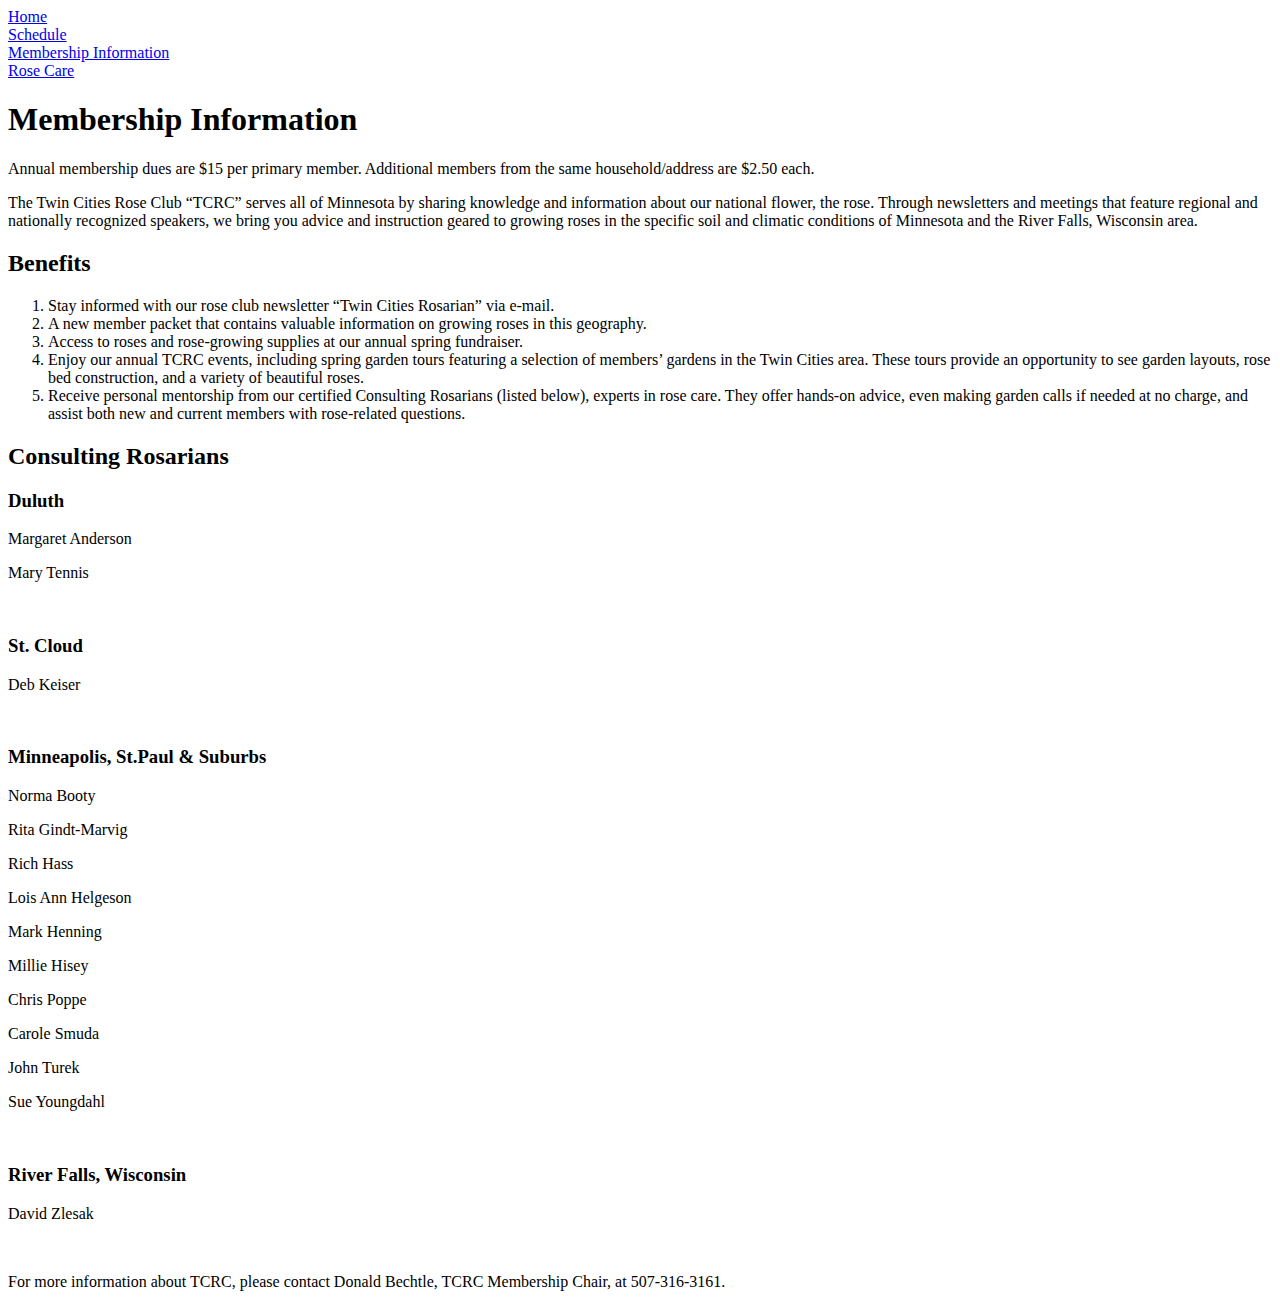
==== membership-page.html @ 1186d0f8 "Created Pages and inserted base texts and links" ====
<!DOCTYPE html>
<html>
    <head>
        <title>Membership Information</title>
        <a href= "homepage.html" > Home </a>
        <br>
        <a href= "schedule-page.html" > Schedule </a>
        <br>
        <a href= "membership-page.html" > Membership Information </a>
        <br>
        <a href= "rose-care-page.html" > Rose Care </a>
        <br>
    </head>
    <body>

<!-- top block section -->
        <h1>Membership Information</h1>
 <div>
        <p>Annual membership dues are $15 per primary member. Additional members from the same household/address are $2.50 each.
        </p>
 </div>


<!-- add how to apply -->
 <div>
        <p>The Twin Cities Rose Club “TCRC” serves all of Minnesota by sharing knowledge and information about our national flower, the rose. Through newsletters and meetings that feature regional and nationally recognized speakers, we bring you advice and instruction geared to growing roses in the specific soil and climatic conditions of Minnesota and the River Falls, Wisconsin area.
        </p> 
 </div>


<!-- benefits list -->
 <div>
        <h2>Benefits</h2>

        <ol>
            <li>Stay informed with our rose club newsletter “Twin Cities Rosarian” via e-mail.
            </li>

            <li>A new member packet that contains valuable information on growing roses in this geography.</li>

            <li>Access to roses and rose-growing supplies at our annual spring fundraiser.</li>

            <li>Enjoy our annual TCRC events, including spring garden tours featuring a selection of members’ gardens in the Twin Cities area. These tours provide an opportunity to see garden layouts, rose bed construction, and a variety of beautiful roses.</li>

            <li>Receive personal mentorship from our certified Consulting Rosarians (listed below), experts in rose care. They offer hands-on advice, even making garden calls if needed at no charge, and assist both new and current members with rose-related questions.</li>

        </ol>
 </div>

<!-- Consulting Rosarians -->
 <div>
        <h2>Consulting Rosarians</h2>

            <h3>Duluth</h3>
        <p>Margaret Anderson</p>
        <!-- insert photo -->
        <p>Mary Tennis</p>
        <!-- insert photo -->

<br>
        <h3>St. Cloud</h3>
        <p>Deb Keiser</p>
        <!-- insert photo -->

<br>
        <h3>Minneapolis, St.Paul & Suburbs</h3>
        <p>Norma Booty</p>
        <!-- insert photo -->
        <p>Rita Gindt-Marvig</p>
        <!-- insert photo -->
        <p>Rich Hass</p>
        <!-- insert photo -->
        <p>Lois Ann Helgeson</p>
        <!-- insert photo -->
        <p>Mark Henning</p>
        <!-- insert photo -->
        <p>Millie Hisey</p>
        <!-- insert photo -->
        <p>Chris Poppe</p>
        <!-- insert photo -->
        <p>Carole Smuda</p>
        <!-- insert photo -->
        <p>John Turek</p>
        <!-- insert photo -->
        <p>Sue Youngdahl</p>
        <!-- insert photo -->

<br>
        <h3>River Falls, Wisconsin</h3>
        <p>David Zlesak</p>
        <!-- insert photo -->
 </div>
<br>
<!-- Ending section -->
        <p>For more information about TCRC, please contact Donald Bechtle, TCRC Membership Chair, at 507-316-3161.</p>


    </body>
</html>
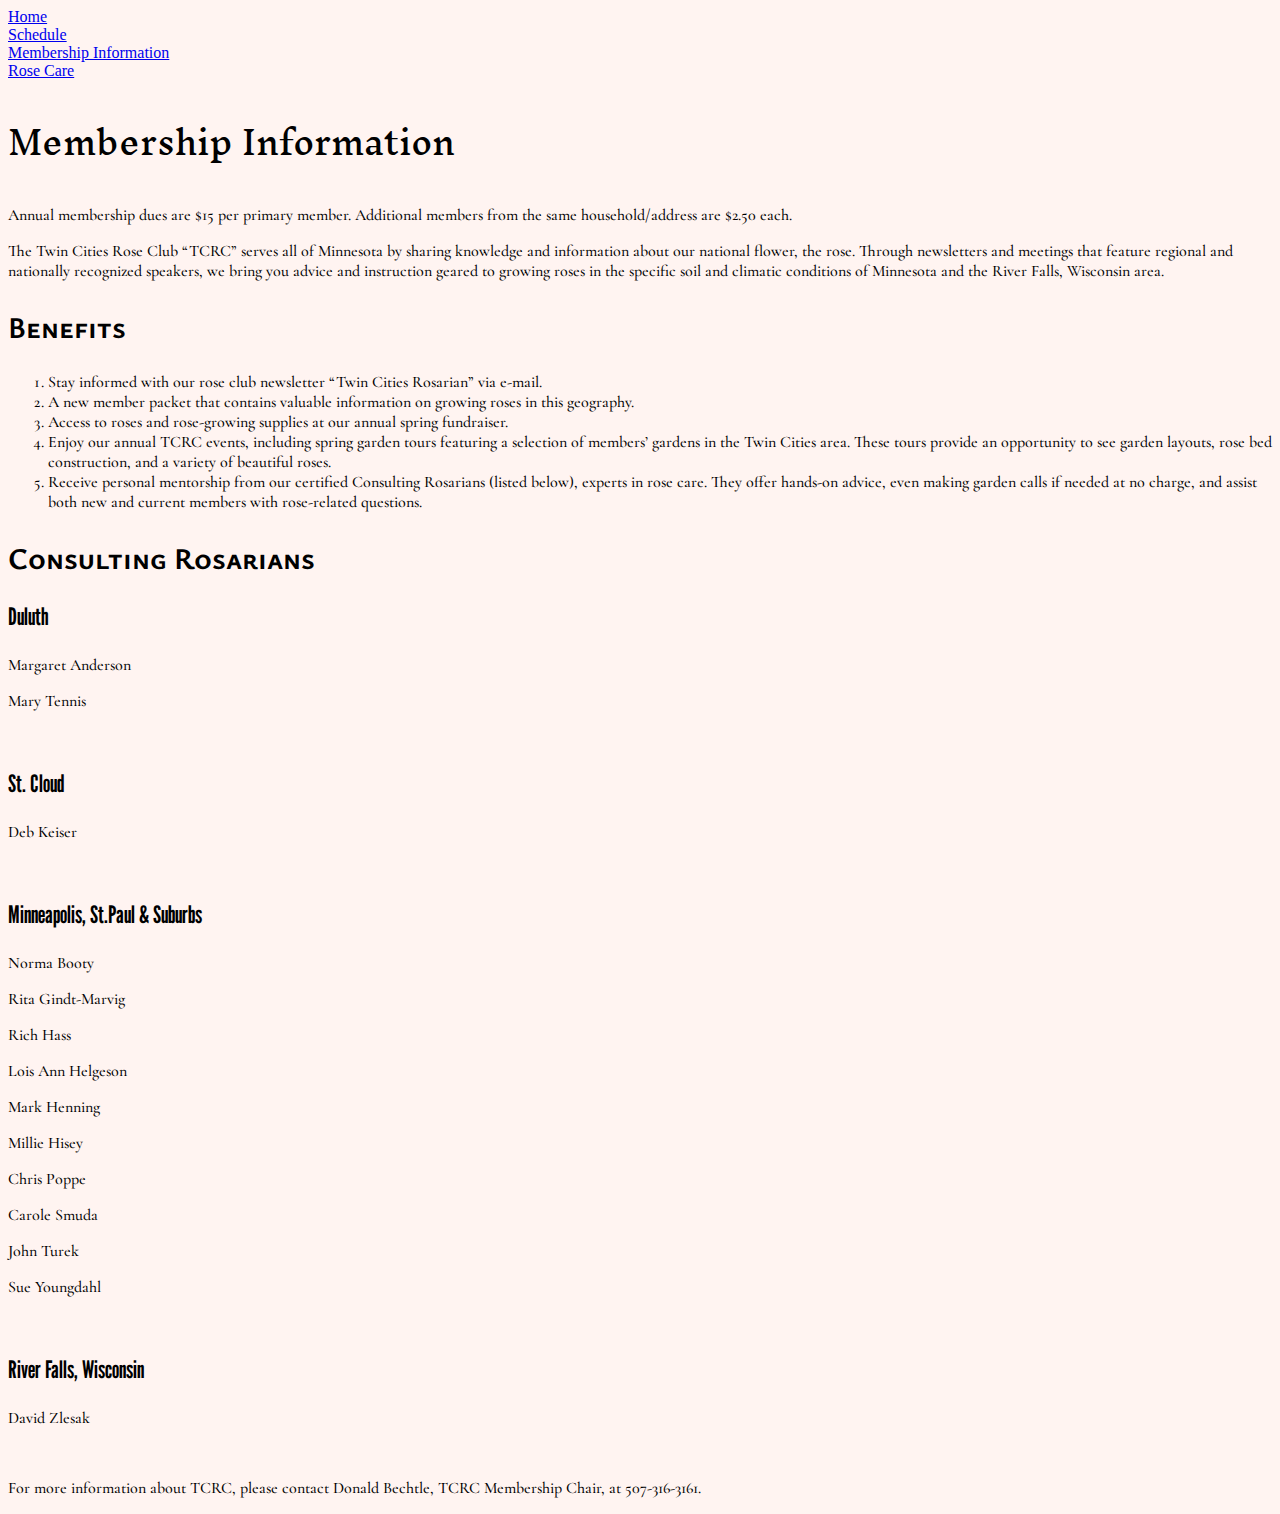
==== commit 77afb6e3: "added style and fonts" ====
--- a/membership-page.html
+++ b/membership-page.html
@@ -1,8 +1,17 @@
 <!DOCTYPE html>
 <html>
     <head>
+        <link rel="stylesheet" href="style.css">
+<!-- font links below -->
+        <link rel="preconnect" href="https://fonts.googleapis.com">
+        <link rel="preconnect" href="https://fonts.gstatic.com" crossorigin>
+        <link href="https://fonts.googleapis.com/css2?family=Cormorant+Garamond:ital,wght@0,300;0,400;0,500;0,600;0,700;1,300;1,400;1,500;1,600;1,700&family=Inknut+Antiqua:wght@300;400;500;600;700;800;900&family=League+Gothic&family=Waterfall&family=Ysabeau+SC:wght@1..1000&display=swap" rel="stylesheet">
+<!-- font links above -->
+
+
+
         <title>Membership Information</title>
-        <a href= "homepage.html" > Home </a>
+        <a href= "index.html" > Home </a>
         <br>
         <a href= "schedule-page.html" > Schedule </a>
         <br>
@@ -11,9 +20,12 @@
         <a href= "rose-care-page.html" > Rose Care </a>
         <br>
     </head>
+
+
     <body>
 
 <!-- top block section -->
+
         <h1>Membership Information</h1>
  <div>
         <p>Annual membership dues are $15 per primary member. Additional members from the same household/address are $2.50 each.
--- a/style.css
+++ b/style.css
@@ -0,0 +1,35 @@
+body {
+    background-color: rgba(255, 244, 241, 1);
+}
+
+h1 {
+    font-family: "Inknut Antiqua", serif;
+    font-weight: 400;
+    font-style: normal;
+}
+
+h2 {
+    font-family: "Ysabeau SC", serif;
+    font-optical-sizing: auto;
+    font-style: normal;
+    font-size: 30px;
+}
+
+h3 {
+    font-family: "League Gothic", serif;
+    font-optical-sizing: auto;
+    font-weight: 400;
+    font-style: normal;
+    font-variation-settings:
+    "wdth" 100;
+    font-size: 24px;
+}
+
+
+
+p, ol {
+    font-family: "Cormorant Garamond", serif;
+    font-weight: 500;
+    font-style: normal;
+}
+
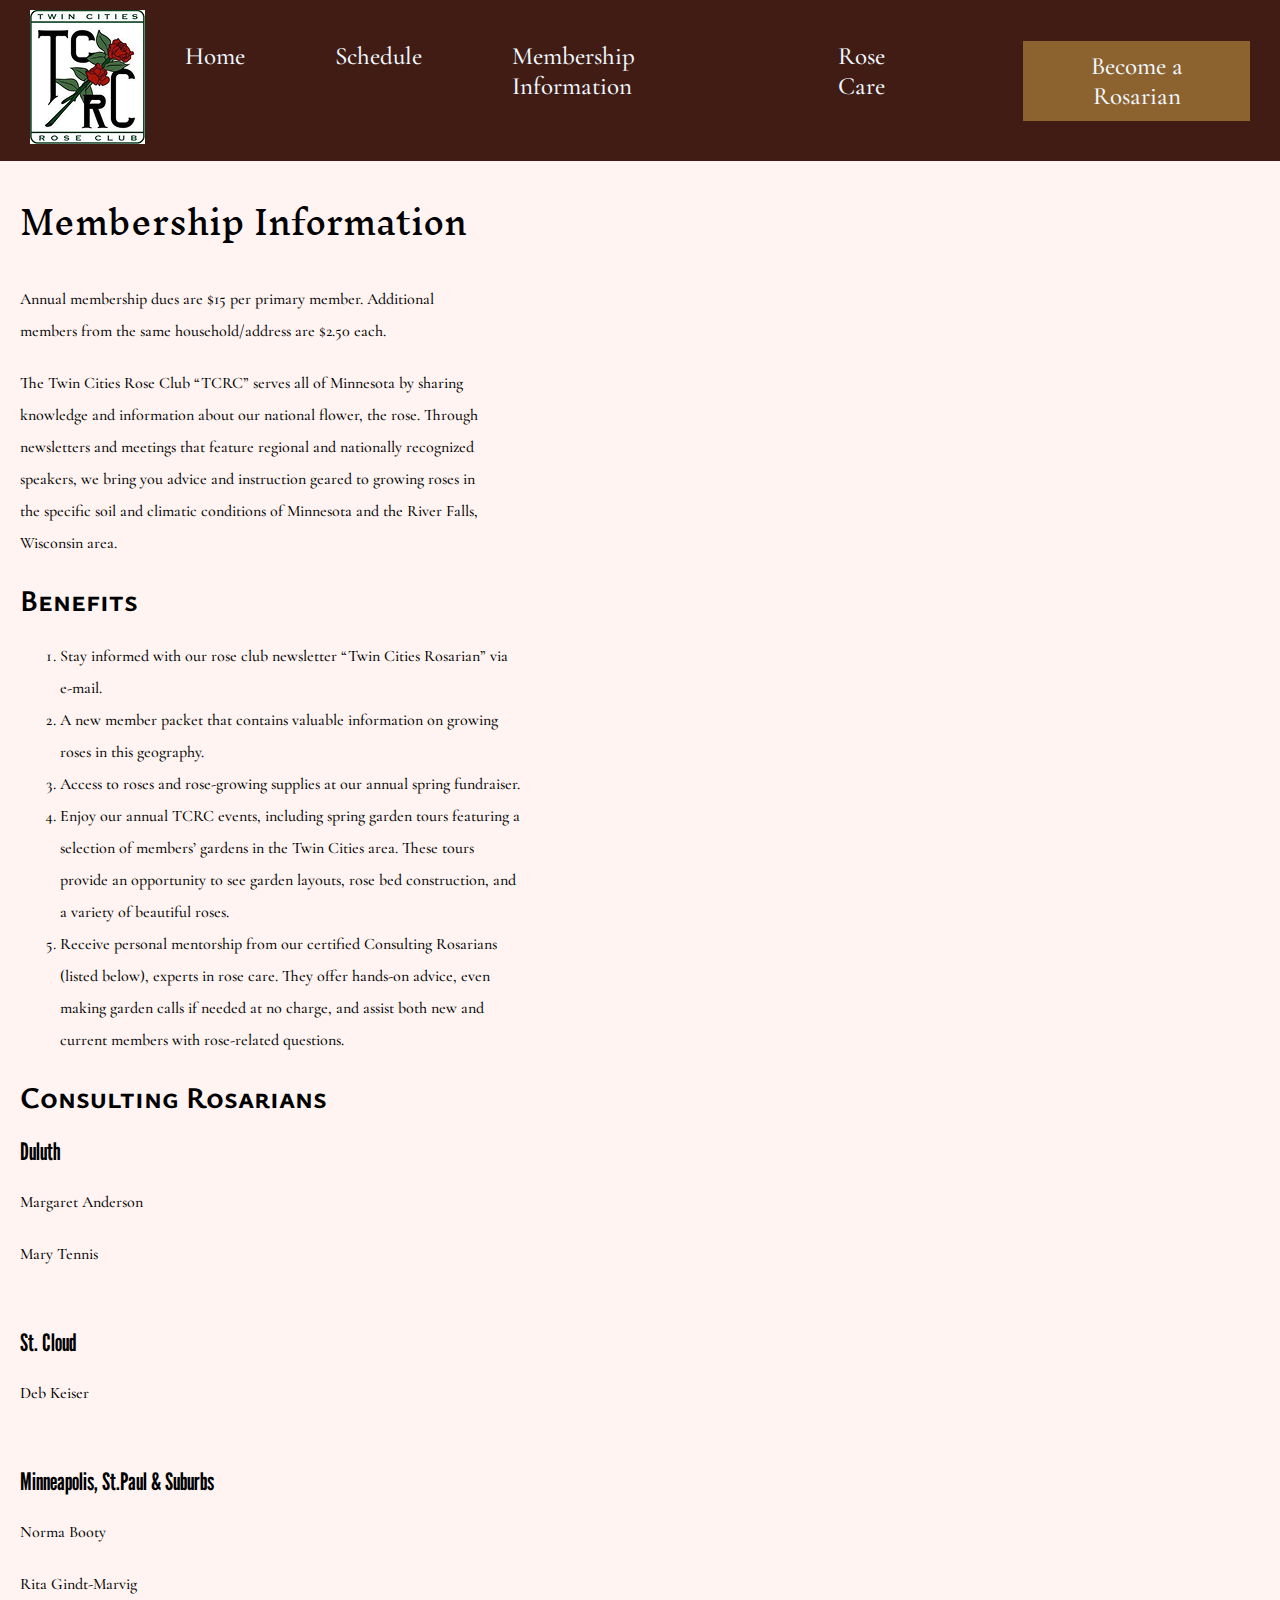
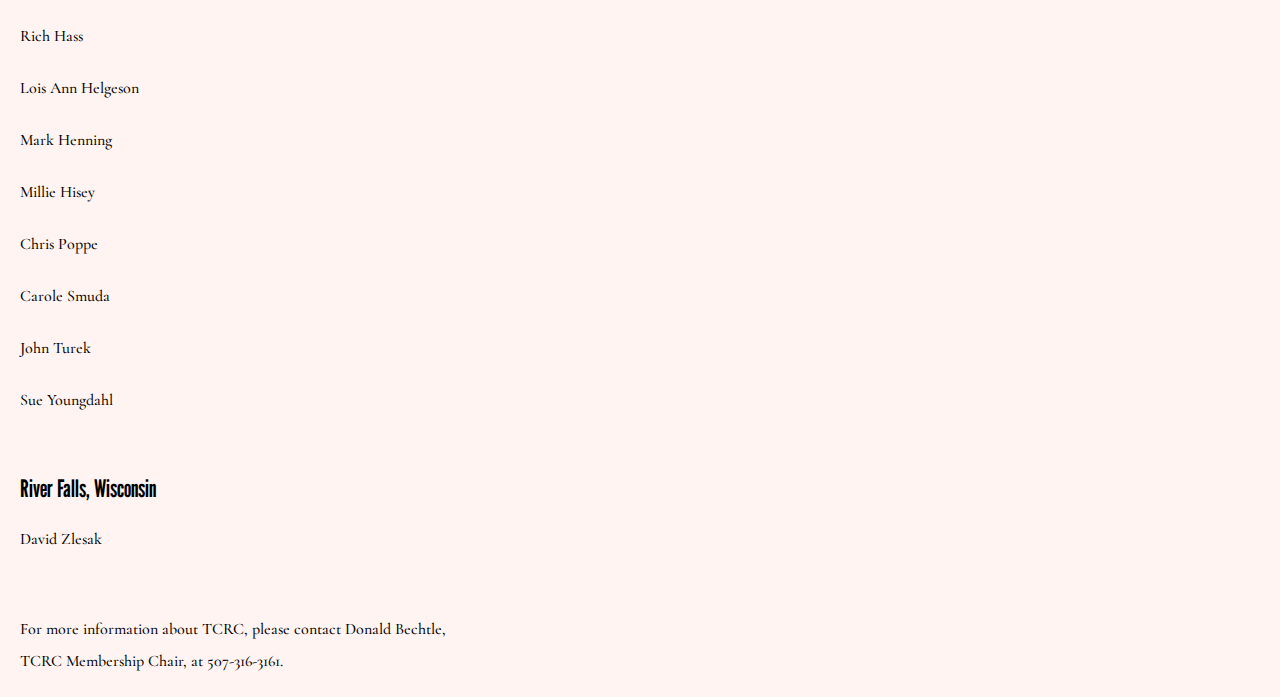
==== commit 1ade3cce: "Homepage, css, rose care" ====
--- a/membership-page.html
+++ b/membership-page.html
@@ -11,18 +11,29 @@
 
 
         <title>Membership Information</title>
-        <a href= "index.html" > Home </a>
-        <br>
-        <a href= "schedule-page.html" > Schedule </a>
-        <br>
-        <a href= "membership-page.html" > Membership Information </a>
-        <br>
-        <a href= "rose-care-page.html" > Rose Care </a>
-        <br>
     </head>
 
 
     <body>
+<!-- navigation -->
+        <div class="nav">
+                <div class="nav-logo">
+                        <img src="assests/tcrc-color-small-300dpi3 5.png" alt="Twin Cities Rose Club logo.">
+                </div>
+                
+                <div class="nav-text">
+                <a href= "index.html" > Home </a>
+                <a href= "schedule-page.html" > Schedule </a>
+                <a href= "membership-page.html" > Membership Information </a>
+                <a href= "rose-care-page.html" > Rose Care </a> 
+                <button> <a href="membership-page.html">Become a Rosarian</a> </button>
+                </div>
+        </div>
+<!-- (above) navigation -->
+
+
+
+
 
 <!-- top block section -->
 
--- a/style.css
+++ b/style.css
@@ -1,11 +1,13 @@
 body {
     background-color: rgba(255, 244, 241, 1);
+    margin: 0;
 }
 
 h1 {
     font-family: "Inknut Antiqua", serif;
     font-weight: 400;
     font-style: normal;
+    margin: 20px;
 }
 
 h2 {
@@ -13,6 +15,7 @@
     font-optical-sizing: auto;
     font-style: normal;
     font-size: 30px;
+    margin: 20px;
 }
 
 h3 {
@@ -23,6 +26,8 @@
     font-variation-settings:
     "wdth" 100;
     font-size: 24px;
+    margin: 20px 20px 0px 20px;
+
 }
 
 
@@ -31,5 +36,204 @@
     font-family: "Cormorant Garamond", serif;
     font-weight: 500;
     font-style: normal;
-}
-
+    max-width: 460px;
+    line-height: 200%;
+    margin: 20px;
+}
+a{color:rgba(191, 93, 57, 1)}
+
+
+
+.h1-header, .bottom-homepage, .center-toptext{
+    display: flex;
+    justify-content: center;
+    text-align: center;
+}
+
+.center-toptext {
+    padding: 40px;
+}
+
+
+
+.container {
+    display: flex;
+    align-items: flex-start;
+    justify-content: center;
+    padding: 20px;
+   }
+   
+.image {
+    max-width: 100%;
+    height: auto;
+     padding: 30px;
+   }
+   
+
+.bottom-homepage {
+    padding: 10px 20px 100px 20px;
+}
+
+
+
+
+
+   
+
+
+/* navagation */
+.nav {
+    font-family: "Cormorant Garamond", serif;
+    font-weight: 500;
+    font-style: normal;
+    display: flex;
+    flex-direction: row;
+    align-items: center;
+    background-color: rgba(64, 28, 20, 1);
+    justify-content: space-between;
+    padding: 10px 30px;
+    a {color: aliceblue;}
+    font-size: 25px;
+
+    
+}
+
+.nav-logo {
+    justify-content: flex-start;
+    padding-right: 40px;
+}
+
+.nav-text {
+    display:flex;
+    justify-content: flex-end;
+    gap: 90px;
+    a{text-decoration: none;}
+}
+/* (above) navagation */
+
+
+
+
+
+/* button on nav*/
+.nav-text button {
+    display: flex;
+    flex-direction: row;
+    align-items: center;
+    font-family: "Cormorant Garamond", serif;
+    font-weight: 500;
+    font-style: normal;
+    font-size: 25px;
+    border: none;
+    outline: 0;
+    display: inline-block;
+    padding: 10px 25px;
+    a {color: aliceblue; text-decoration: none;}
+    background-color: rgba(140, 98, 46, 1);
+    text-align: center;
+    cursor: pointer;
+  }
+
+  
+.nav-text button:hover {
+    display: flex;
+    flex-direction: row;
+    align-items: center;
+    font-family: "Cormorant Garamond", serif;
+    font-weight: 500;
+    font-style: normal;
+    font-size: 25px;
+    background-color: rgb(229, 196, 196);
+    a {color: black; text-decoration: none;}
+  }
+  /* (above) button on nav */
+
+
+
+
+
+
+
+
+
+/* home page hero image*/
+.hero-imagehome {
+    background-image: linear-gradient(to left, rgba(0, 0, 0, 0.5), rgba(0, 0, 0, 0)), url("assests/pinkredrose-onhome.png");
+    height: 100vh;
+    background-position: center;
+    background-repeat: no-repeat;
+    background-size: cover;
+    position: relative;
+  }
+  
+  .hero-texthome {
+    text-align: center;
+    position: absolute;
+    top: 50%;
+    left: 50%;
+    transform: translate(-50%, -50%);
+    color: white;
+  }
+  
+  .hero-texthome button {
+    font-family: "Cormorant Garamond", serif;
+    font-weight: 500;
+    font-style: normal;
+    font-size: 15px;
+    border: none;
+    outline: 0;
+    display: inline-block;
+    padding: 10px 25px;
+    a {color: aliceblue; text-decoration: none;}
+    background-color: rgba(140, 98, 46, 1);
+    
+    text-align: center;
+    cursor: pointer;
+  }
+
+  .hero-texthome button:hover {
+    font-family: "Cormorant Garamond", serif;
+    font-weight: 500;
+    font-style: normal;
+    font-size: 15px;
+    background-color: rgb(229, 196, 196);
+    a {color: black; text-decoration: none;}
+  }
+  /* (above) home page hero image */
+
+
+
+
+  /* rose care hero image */
+.hero-image-rosecare {
+    background-image: linear-gradient(rgba(255, 244, 241, 0),rgba(255, 244, 241, 0.674), rgba(255, 244, 241, 1)), url("assests/rose-care-hero.png");
+    height: 100vh;
+    background-position: center;
+    background-repeat: no-repeat;
+    background-size: cover;
+    position: relative;
+  }
+  
+  .hero-text-rosecare {
+    text-align: center;
+    position: absolute;
+    top: 50%;
+    left: 50%;
+    transform: translate(-50%, -50%);
+    color: black;
+  }
+
+  /* (above) rose care hero image */
+
+
+.care-container {
+    display: flex;
+    flex-direction: row;
+    padding: 0px 20px 90px 20px;
+    gap: 20px;
+}
+
+
+
+
+
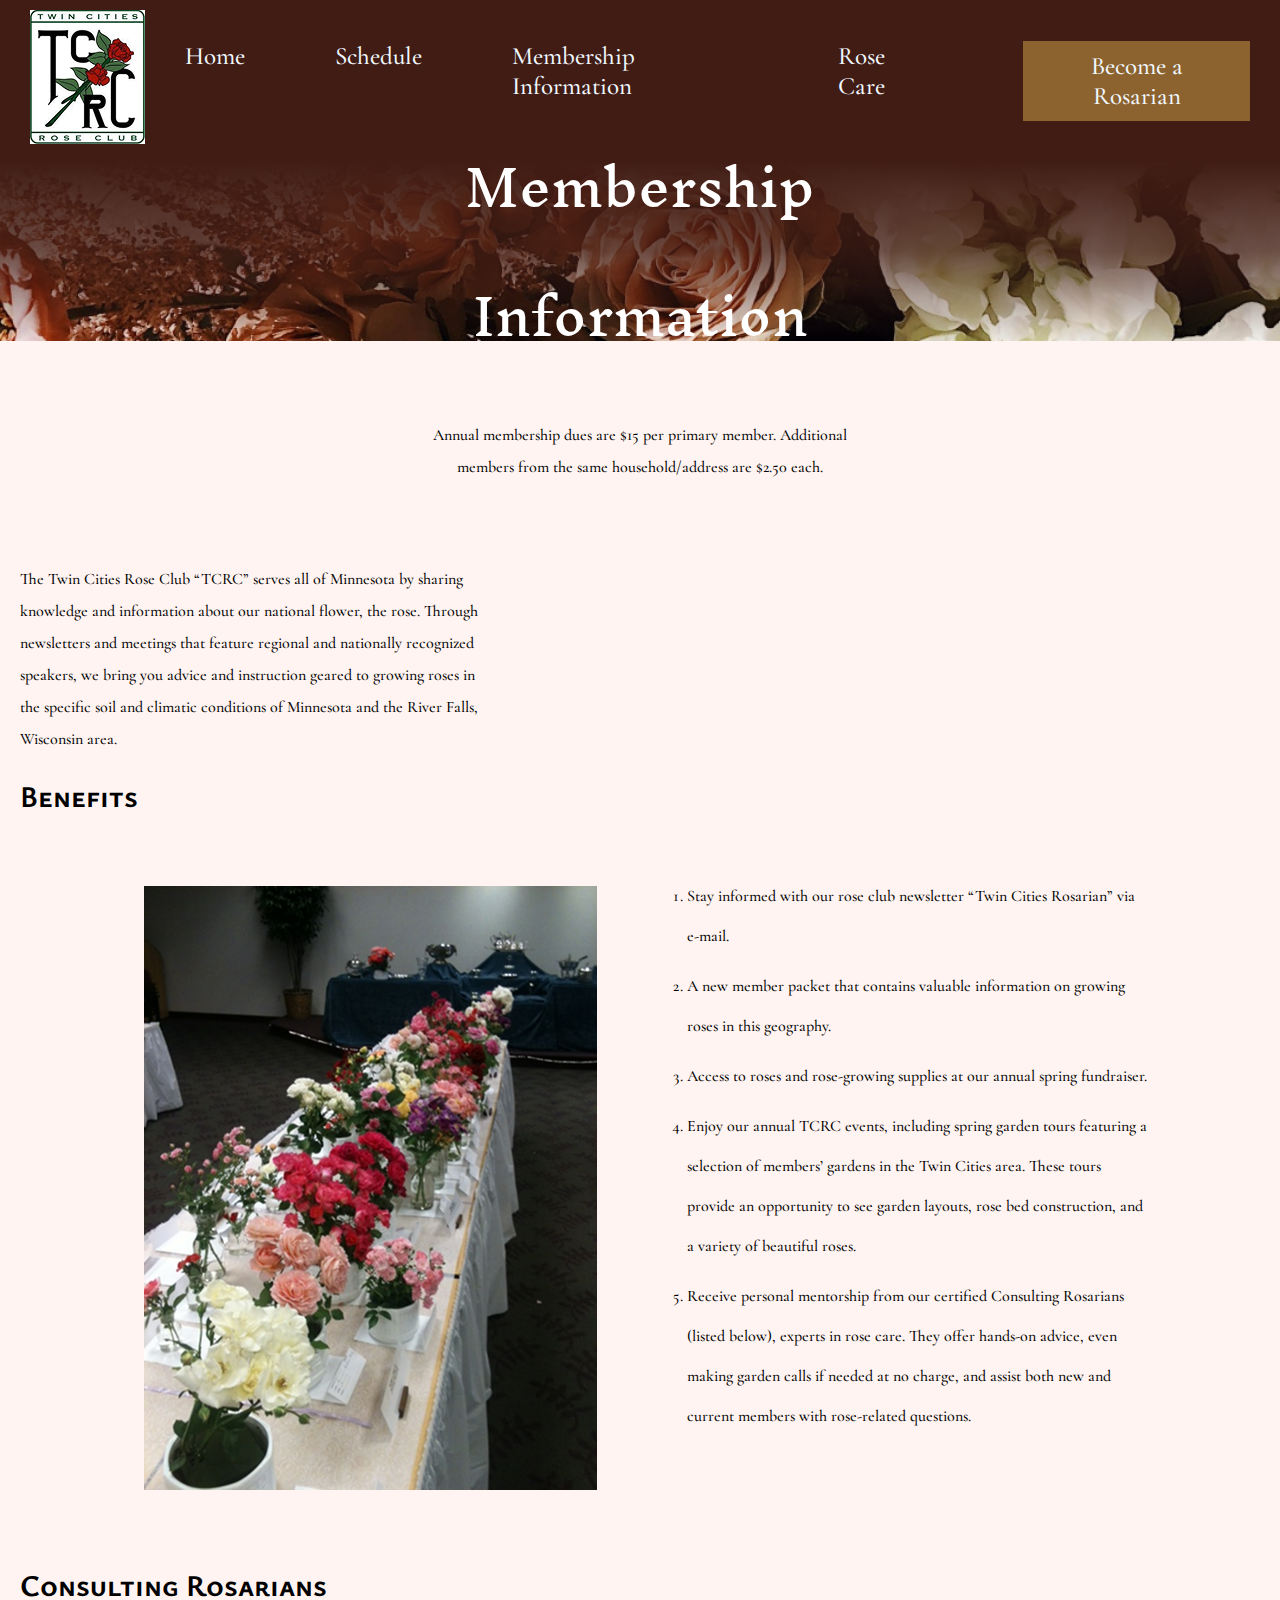
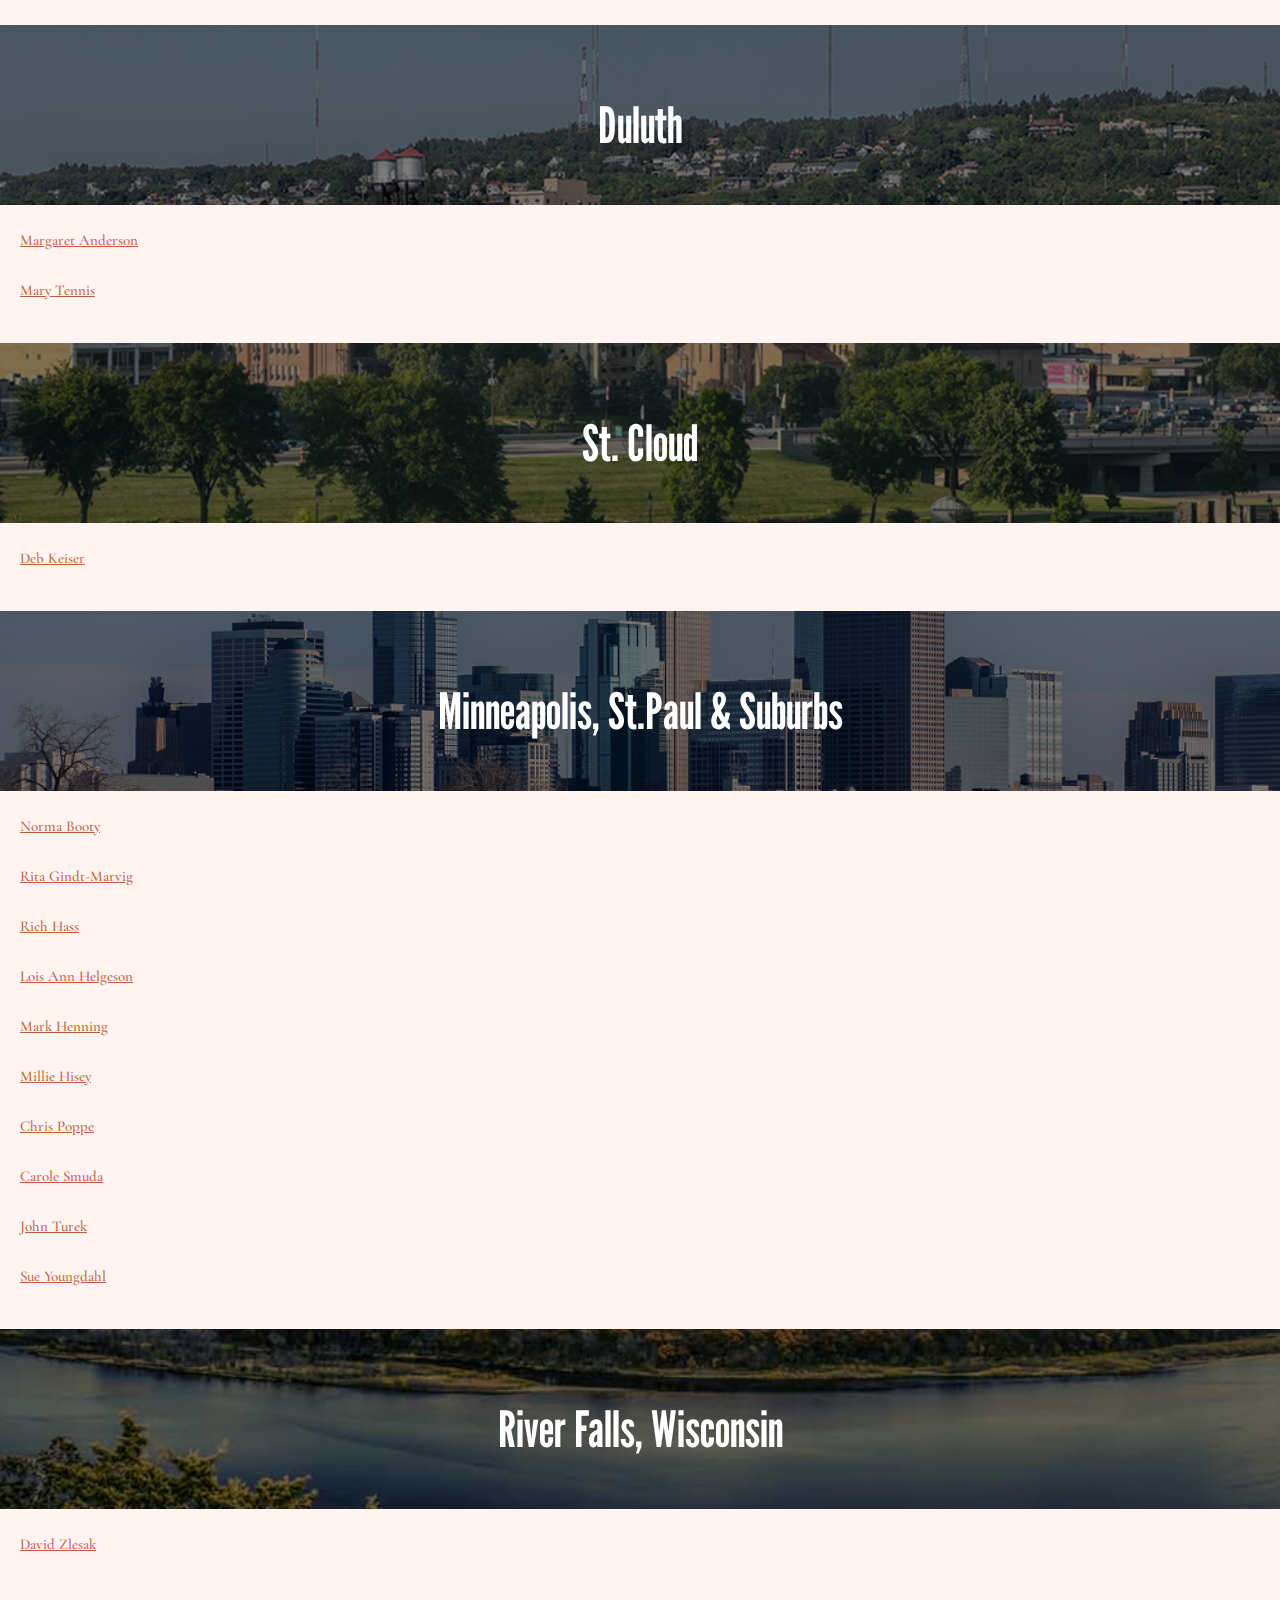
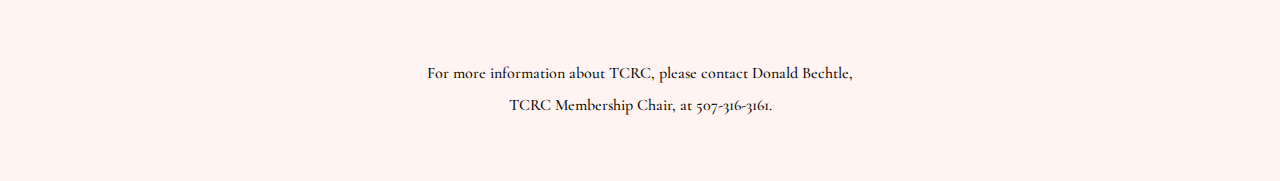
==== commit f950193f: "Worked on Membership page" ====
--- a/membership-page.html
+++ b/membership-page.html
@@ -37,15 +37,28 @@
 
 <!-- top block section -->
 
-        <h1>Membership Information</h1>
- <div>
+
+<!-- rose care hero image -->
+
+<div class="hero-image-member">
+        
+        <div class="hero-text-member">
+          <h1 style="font-size:50px">Membership Information</h1>
+        </div>
+      </div>
+
+<br>
+<!-- (above) rose care hero image -->
+
+
+
+ <div class="center-toptext">
         <p>Annual membership dues are $15 per primary member. Additional members from the same household/address are $2.50 each.
         </p>
  </div>
 
 
-<!-- add how to apply -->
- <div>
+<div class="text">
         <p>The Twin Cities Rose Club “TCRC” serves all of Minnesota by sharing knowledge and information about our national flower, the rose. Through newsletters and meetings that feature regional and nationally recognized speakers, we bring you advice and instruction geared to growing roses in the specific soil and climatic conditions of Minnesota and the River Falls, Wisconsin area.
         </p> 
  </div>
@@ -54,7 +67,12 @@
 <!-- benefits list -->
  <div>
         <h2>Benefits</h2>
+        <div class="container">
 
+ <div>
+        <img src="assests/membership-fotos/Event-TCRC.png" alt="TCRC rose sale event." class="image">
+</div>
+        <div class="text">
         <ol>
             <li>Stay informed with our rose club newsletter “Twin Cities Rosarian” via e-mail.
             </li>
@@ -68,55 +86,86 @@
             <li>Receive personal mentorship from our certified Consulting Rosarians (listed below), experts in rose care. They offer hands-on advice, even making garden calls if needed at no charge, and assist both new and current members with rose-related questions.</li>
 
         </ol>
+        </div>
+        </div>
  </div>
 
 <!-- Consulting Rosarians -->
- <div>
+ <div class="consult-rose">
         <h2>Consulting Rosarians</h2>
 
-            <h3>Duluth</h3>
-        <p>Margaret Anderson</p>
-        <!-- insert photo -->
-        <p>Mary Tennis</p>
+
+        <div class="hero-image-duluth">
+                <div class="hero-text-consult">
+                  <h3 style="font-size:50px">Duluth</h3>
+                </div>
+        </div>
+
+
+
+        <p><a href="mailto:northbayrose@aol.com">Margaret Anderson</a></p>
+        <!-- break -->
+        <p><a href="mailto:maratennis@gmail.com">Mary Tennis</a></p>
+        <!-- break -->
+
+<br>
+
+
+<div class="hero-image-cloud">
+        <div class="hero-text-consult">
+          <h3 style="font-size:50px">St. Cloud</h3>
+        </div>
+</div>
+
+        <p><a href="mailto:dkeiser@charter.net">Deb Keiser</a></p>
         <!-- insert photo -->
 
 <br>
-        <h3>St. Cloud</h3>
-        <p>Deb Keiser</p>
+
+<div class="hero-image-minneap">
+        <div class="hero-text-consult">
+          <h3 style="font-size:50px">Minneapolis, St.Paul & Suburbs</h3>
+        </div>
+</div>
+
+        <p><a href="mailto:applerose44@hotmail.com">Norma Booty</a></p>
+        <!-- insert photo -->
+        <p><a href="mailto:ritagmhort@gmail.com">Rita Gindt-Marvig</a></p>
+        <!-- insert photo -->
+        <p><a href="mailto:Herrosen716@aol.com">Rich Hass</a></p>
+        <!-- insert photo -->
+        <p><a href="mailto:helge006@umn.edu">Lois Ann Helgeson</a></p>
+        <!-- insert photo -->
+        <p><a href="mailto:mark.d.henning@gmail.com">Mark Henning</a></p>
+        <!-- insert photo -->
+        <p><a href="mailto:roseranch1@juno.com">Millie Hisey</a></p>
+        <!-- insert photo -->
+        <p><a href="mailto:chpop001@gmail.com">Chris Poppe</a></p>
+        <!-- insert photo -->
+        <p><a href="mailto:cs4roses@comcast.net">Carole Smuda</a></p>
+        <!-- insert photo -->
+        <p><a href="mailto:onehundreroses@frontier.com">John Turek</a></p>
+        <!-- insert photo -->
+        <p><a href="mailto:syounga@pressenter.com">Sue Youngdahl</a></p>
         <!-- insert photo -->
 
 <br>
-        <h3>Minneapolis, St.Paul & Suburbs</h3>
-        <p>Norma Booty</p>
-        <!-- insert photo -->
-        <p>Rita Gindt-Marvig</p>
-        <!-- insert photo -->
-        <p>Rich Hass</p>
-        <!-- insert photo -->
-        <p>Lois Ann Helgeson</p>
-        <!-- insert photo -->
-        <p>Mark Henning</p>
-        <!-- insert photo -->
-        <p>Millie Hisey</p>
-        <!-- insert photo -->
-        <p>Chris Poppe</p>
-        <!-- insert photo -->
-        <p>Carole Smuda</p>
-        <!-- insert photo -->
-        <p>John Turek</p>
-        <!-- insert photo -->
-        <p>Sue Youngdahl</p>
-        <!-- insert photo -->
 
-<br>
-        <h3>River Falls, Wisconsin</h3>
-        <p>David Zlesak</p>
+
+<div class="hero-image-wisc">
+        <div class="hero-text-consult">
+          <h3 style="font-size:50px">River Falls, Wisconsin</h3>
+        </div>
+</div>
+        <p><a href="mailto:zlesak@rocketmail.com">David Zlesak</a></p>
         <!-- insert photo -->
  </div>
 <br>
+</div>
 <!-- Ending section -->
+ <div class="center-toptext">
         <p>For more information about TCRC, please contact Donald Bechtle, TCRC Membership Chair, at 507-316-3161.</p>
-
+</div>
 
     </body>
 </html>
--- a/style.css
+++ b/style.css
@@ -41,6 +41,15 @@
     margin: 20px;
 }
 a{color:rgba(191, 93, 57, 1)}
+
+ol {
+  line-height: 2.5;
+}
+
+
+li {
+  margin-bottom: 10px;
+}
 
 
 
@@ -234,6 +243,85 @@
 }
 
 
-
-
-
+  /* membership hero image */
+  .hero-image-member {
+    background-image: linear-gradient(rgba(64, 28, 20, 1), rgba(64, 28, 20, 0.741), rgba(64, 28, 20, 0)), url("assests/membership-fotos/membership-hero.png");
+    height: 20vh;
+    background-position: center;
+    background-repeat: no-repeat;
+    background-size: cover;
+    position: relative;
+  }
+  
+  .hero-text-member {
+    text-align: center;
+    position: absolute;
+    top: 50%;
+    left: 50%;
+    transform: translate(-50%, -50%);
+    color: white;
+    
+  }
+
+  /* (above) membership hero image */
+
+
+
+  .consult-rose {
+    p{font-size: 15px; }
+    
+  }
+
+
+
+    /* Consulting rosarians images */
+    .hero-image-duluth {
+      background-image: linear-gradient(rgba(0, 0, 0, 0.5), rgba(0, 0, 0, 0.5)), url("assests/membership-fotos/duluth.png");
+      height: 20vh;
+      background-position: center;
+      background-repeat: no-repeat;
+      background-size: cover;
+      position: relative;
+    }
+    
+    .hero-text-consult {
+      text-align: center;
+      position: absolute;
+      top: 50%;
+      left: 50%;
+      transform: translate(-50%, -50%);
+      color: white;
+    }
+  
+    .hero-image-cloud {
+      background-image: linear-gradient(rgba(0, 0, 0, 0.5), rgba(0, 0, 0, 0.5)), url("assests/membership-fotos/st-cloud.png");
+      height: 20vh;
+      background-position: center;
+      background-repeat: no-repeat;
+      background-size: cover;
+      position: relative;
+    }
+
+
+
+
+    .hero-image-minneap {
+      background-image: linear-gradient(rgba(0, 0, 0, 0.5), rgba(0, 0, 0, 0.5)), url("assests/membership-fotos/minneapolis.png");
+      height: 20vh;
+      background-position: center;
+      background-repeat: no-repeat;
+      background-size: cover;
+      position: relative;
+    }
+
+    .hero-image-wisc {
+      background-image: linear-gradient(rgba(0, 0, 0, 0.5), rgba(0, 0, 0, 0.5)), url("assests/membership-fotos/river-falls.png");
+      height: 20vh;
+      background-position: center;
+      background-repeat: no-repeat;
+      background-size: cover;
+      position: relative;
+    }
+
+
+    /* (above) Consulting rosarians images */
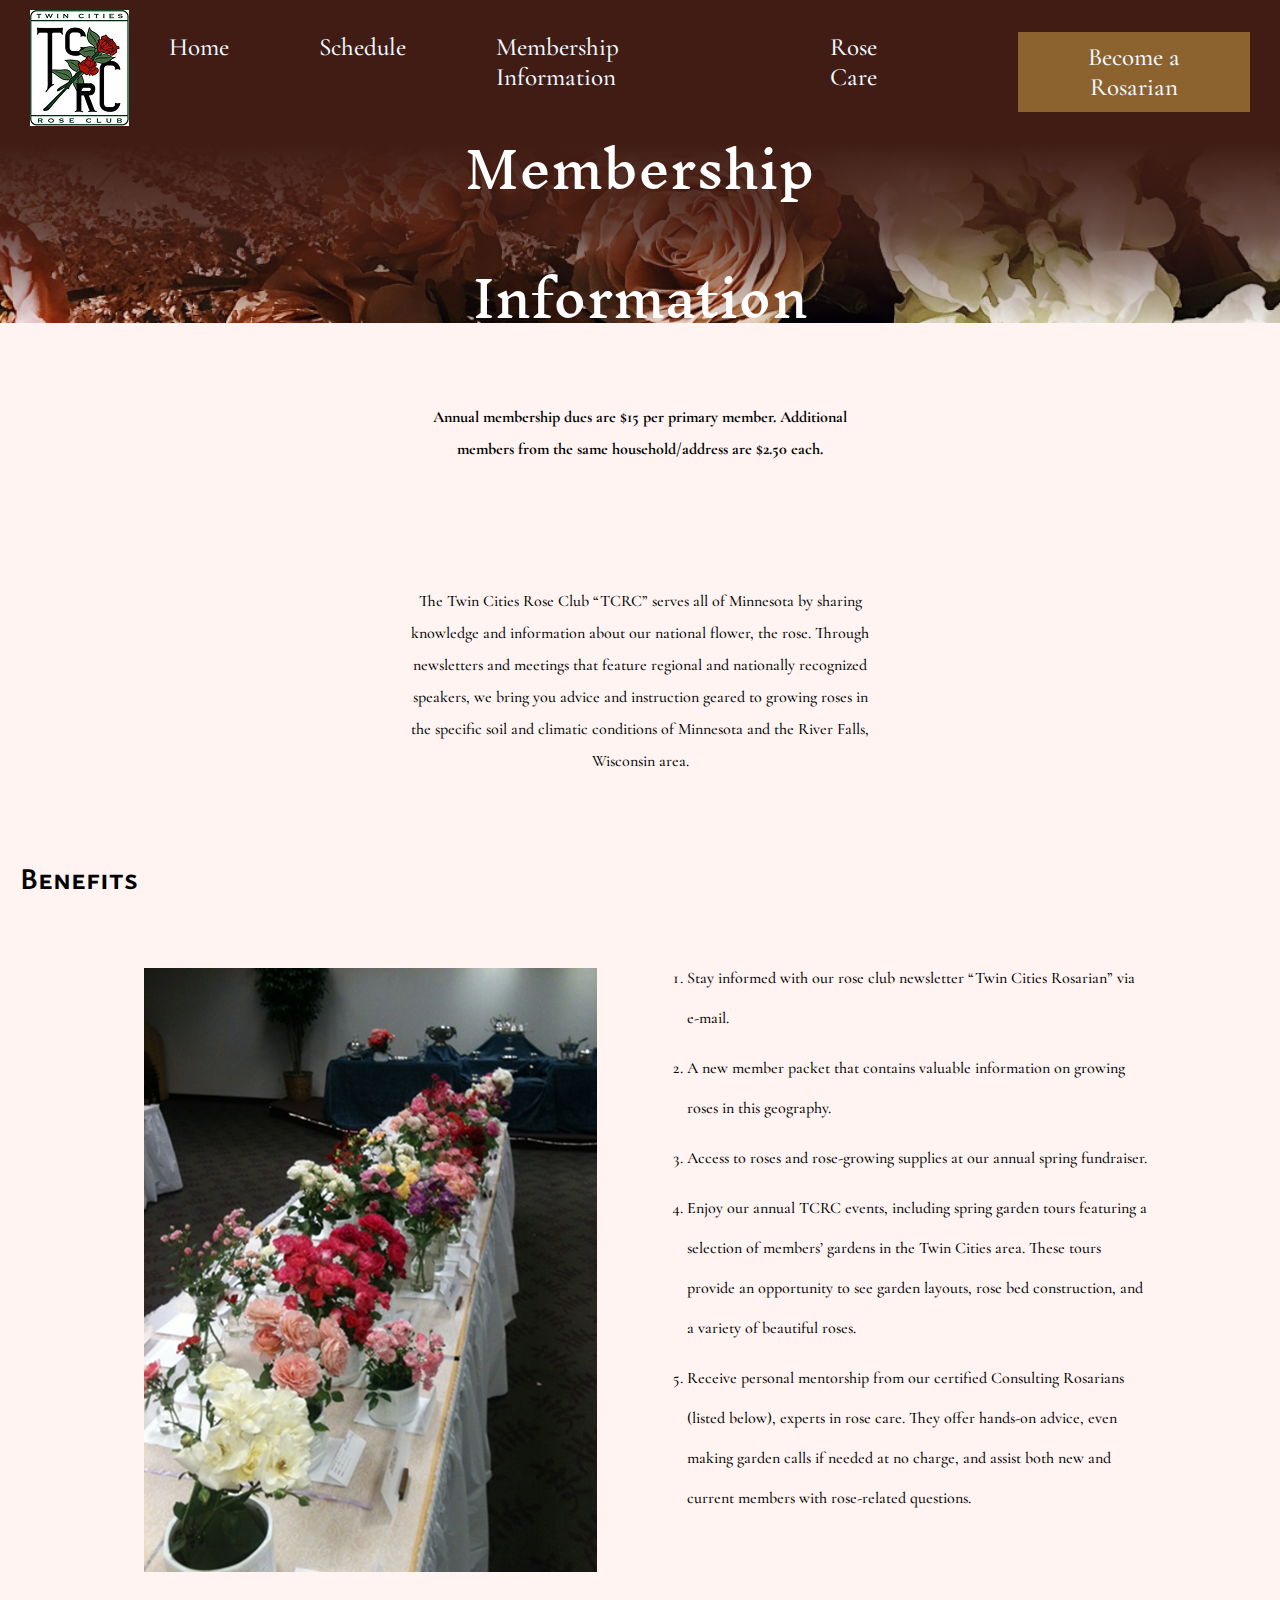
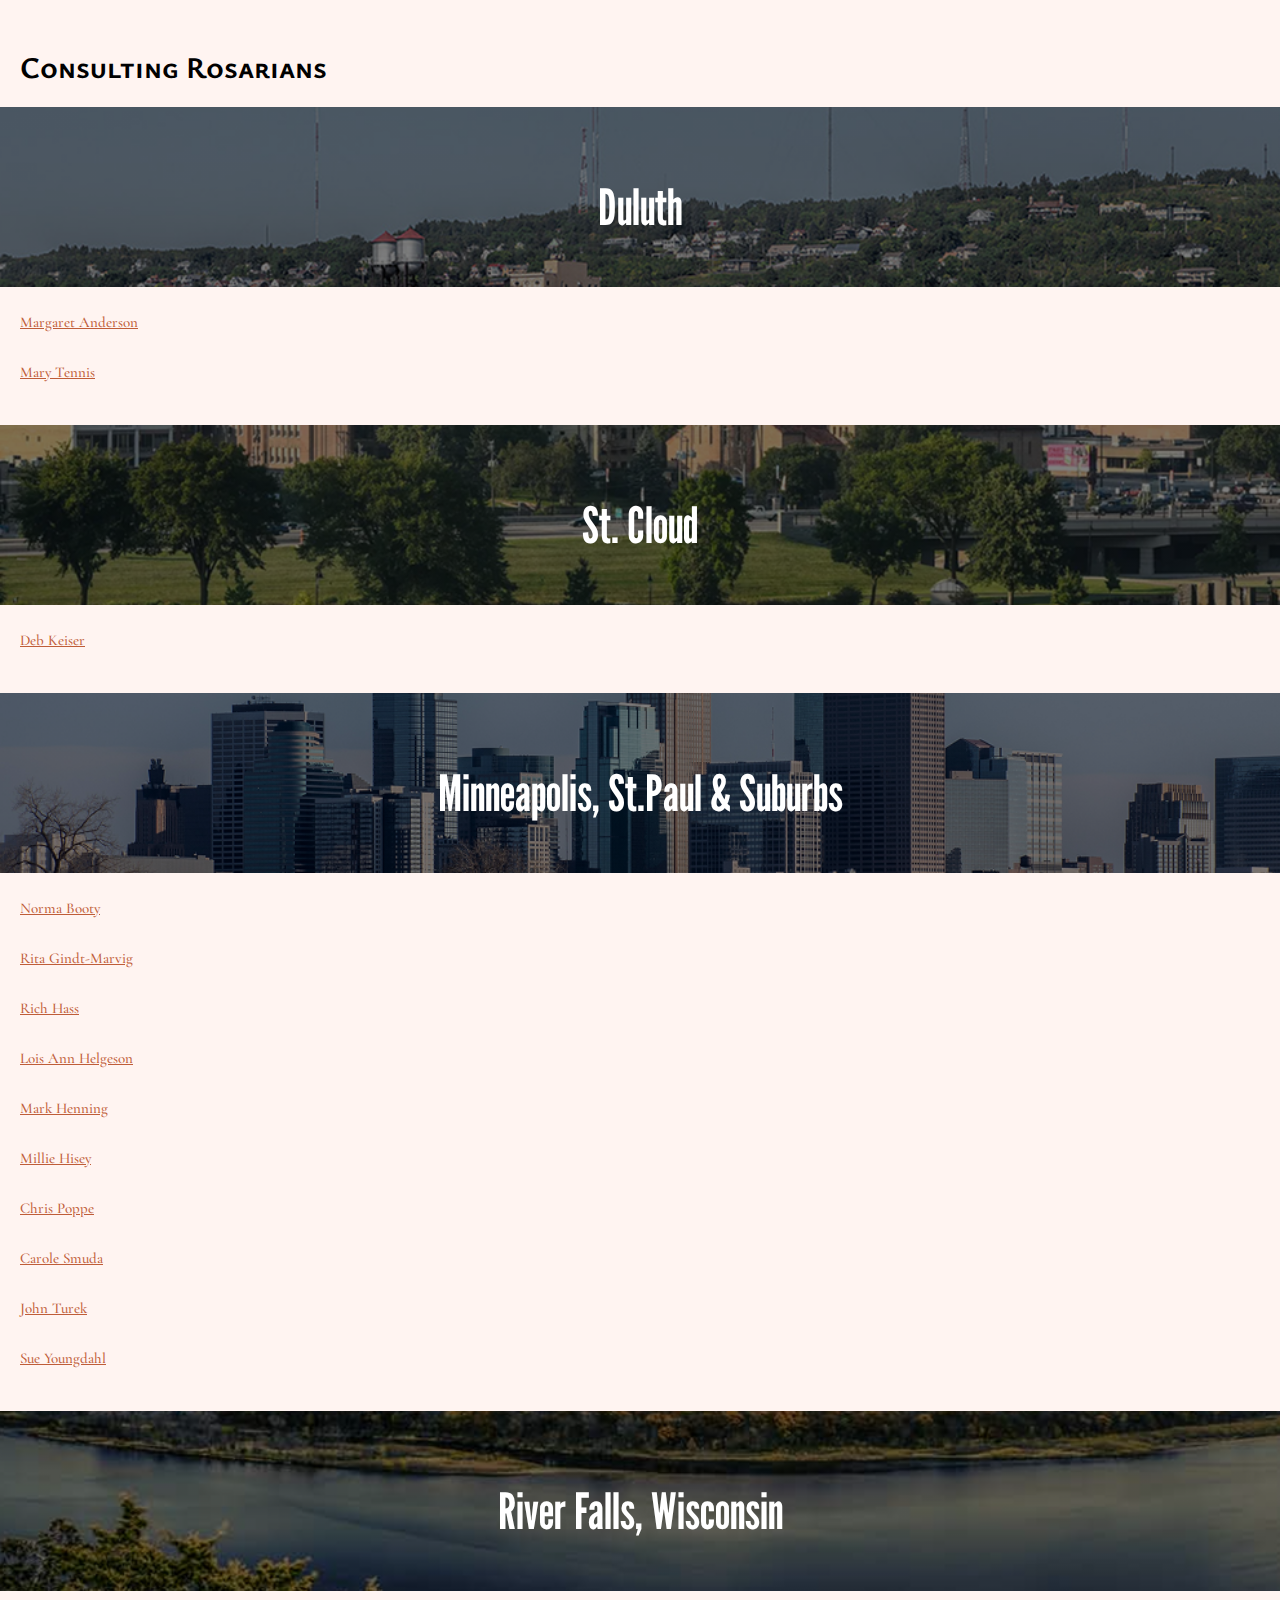
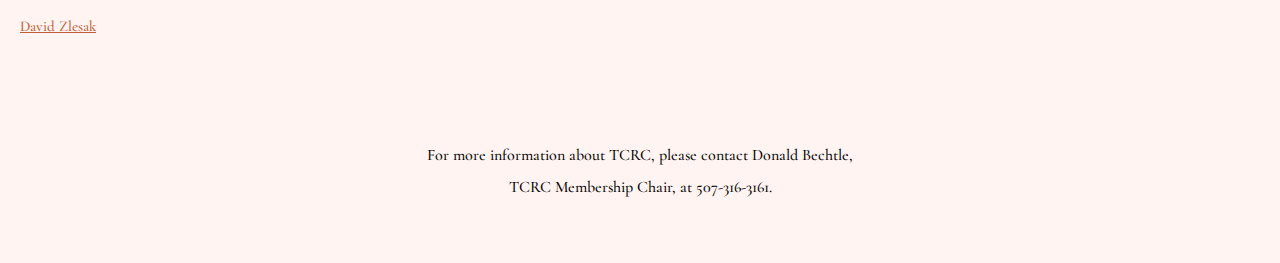
==== commit f58015d0: "Worked on schedule page" ====
--- a/membership-page.html
+++ b/membership-page.html
@@ -18,7 +18,7 @@
 <!-- navigation -->
         <div class="nav">
                 <div class="nav-logo">
-                        <img src="assests/tcrc-color-small-300dpi3 5.png" alt="Twin Cities Rose Club logo.">
+                        <img src="assests/TCRC-smaller-logo.png" alt="Twin Cities Rose Club logo.">
                 </div>
                 
                 <div class="nav-text">
@@ -51,18 +51,18 @@
 <!-- (above) rose care hero image -->
 
 
-
+<div>
  <div class="center-toptext">
-        <p>Annual membership dues are $15 per primary member. Additional members from the same household/address are $2.50 each.
+        <p><b>Annual membership dues are $15 per primary member. Additional members from the same household/address are $2.50 each.</b>
         </p>
  </div>
 
 
-<div class="text">
+<div class="center-toptext">
         <p>The Twin Cities Rose Club “TCRC” serves all of Minnesota by sharing knowledge and information about our national flower, the rose. Through newsletters and meetings that feature regional and nationally recognized speakers, we bring you advice and instruction geared to growing roses in the specific soil and climatic conditions of Minnesota and the River Falls, Wisconsin area.
         </p> 
  </div>
-
+</div>
 
 <!-- benefits list -->
  <div>
--- a/style.css
+++ b/style.css
@@ -325,3 +325,41 @@
 
 
     /* (above) Consulting rosarians images */
+
+
+
+
+
+    table, th, td {
+      border:2px solid black;
+      border-collapse: collapse;
+      border-color: rgba(64, 28, 20, 1);
+      margin: 25px;
+      padding: 15px;
+    }
+
+
+
+
+      /* schedule hero image */
+  .hero-image-schedule {
+    background-image: linear-gradient(rgba(0, 0, 0, 0.5), rgba(0, 0, 0, 0.5)), url("assests/schedule-hero.png");
+    height: 20vh;
+    background-position: center;
+    background-repeat: no-repeat;
+    background-size: cover;
+    position: relative;
+  }
+  
+  .hero-text-schedule {
+    text-align: center;
+    position: absolute;
+    top: 50%;
+    left: 50%;
+    transform: translate(-50%, -50%);
+    color: white;
+    
+  }
+    
+
+  /* (above) schedule hero image */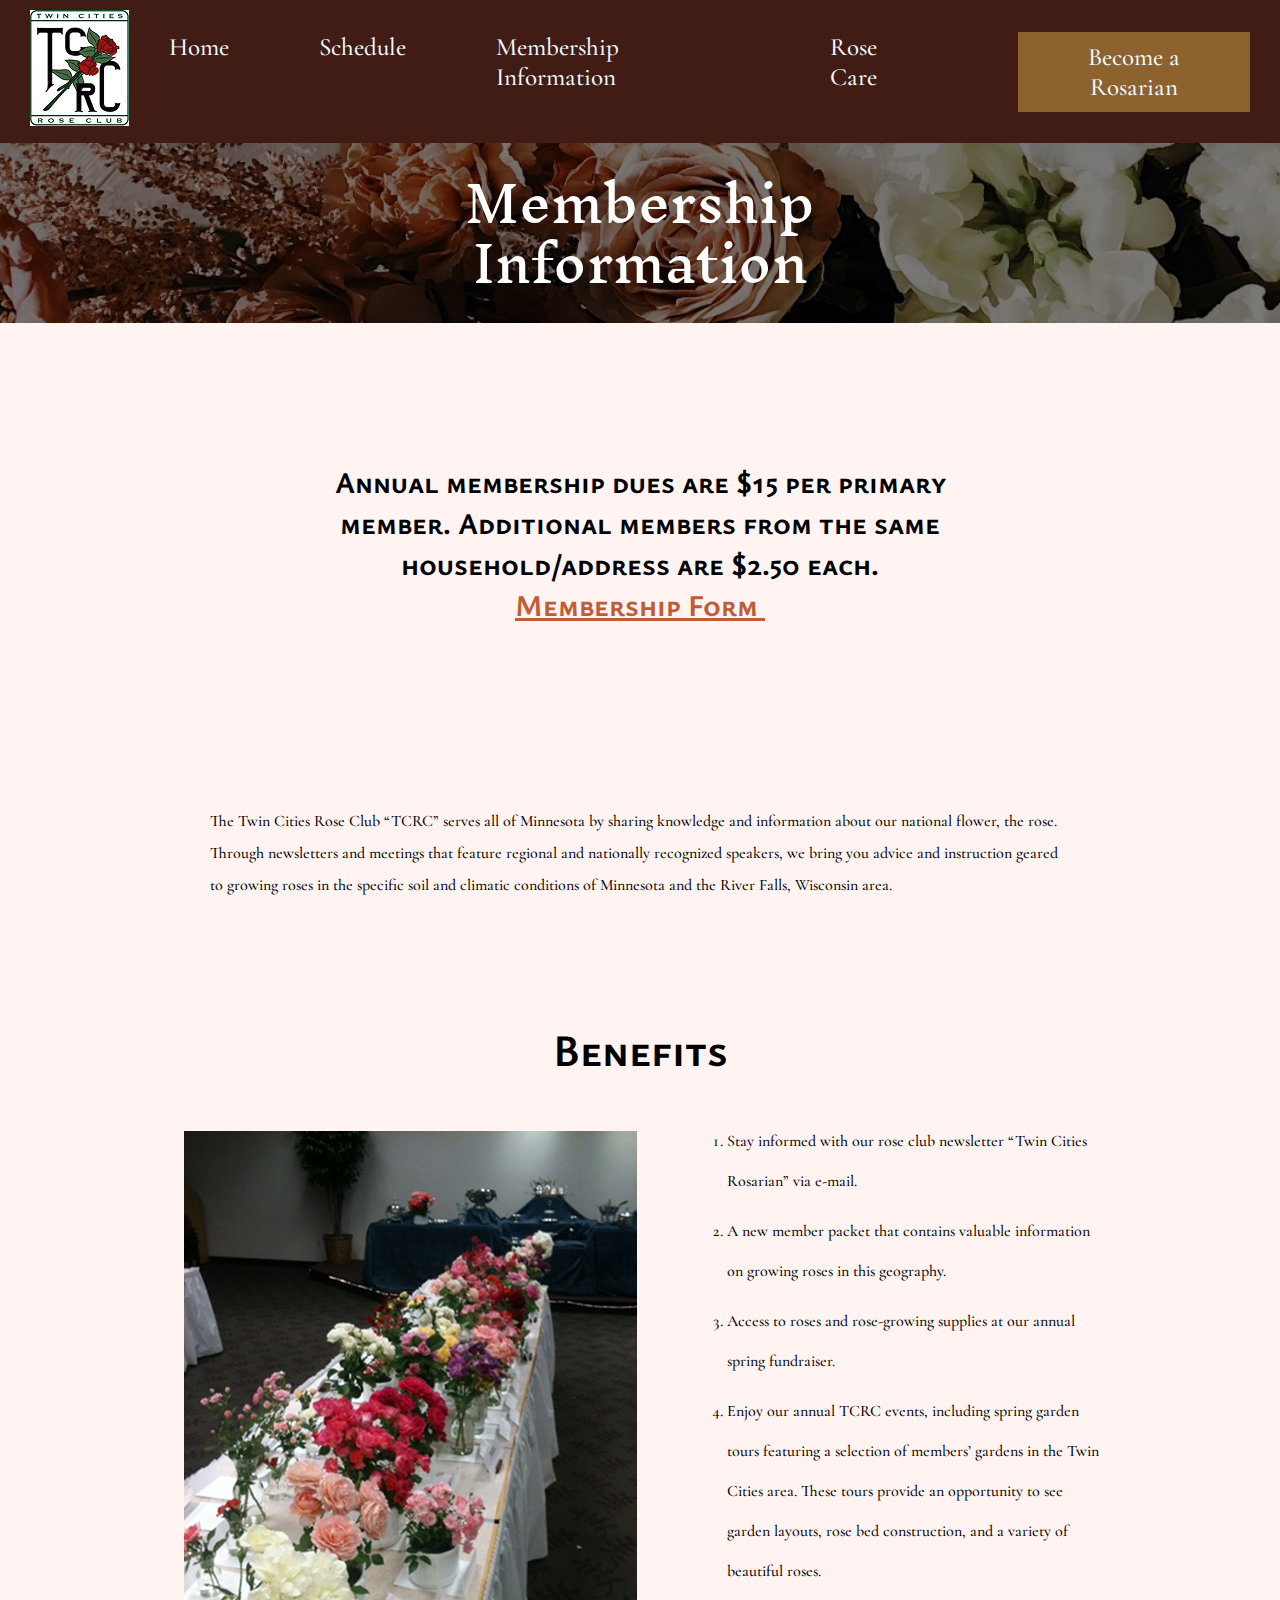
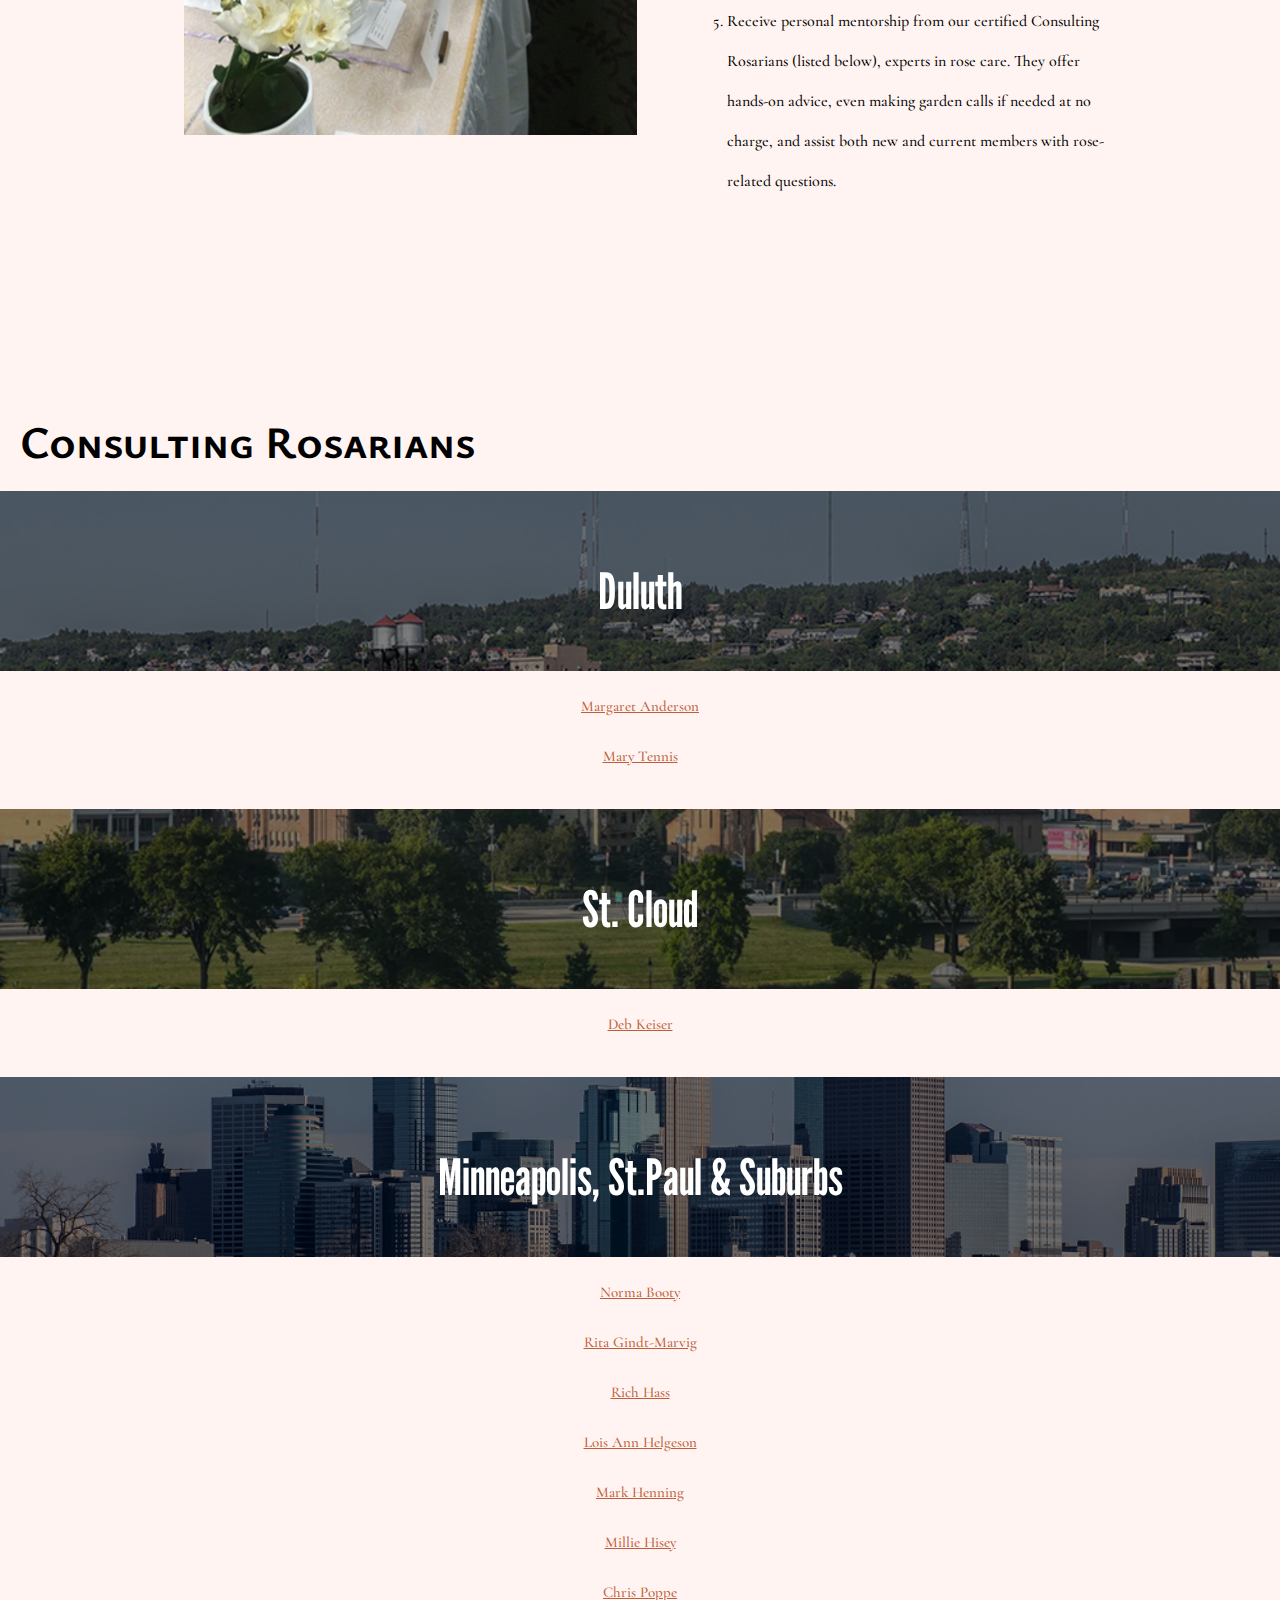
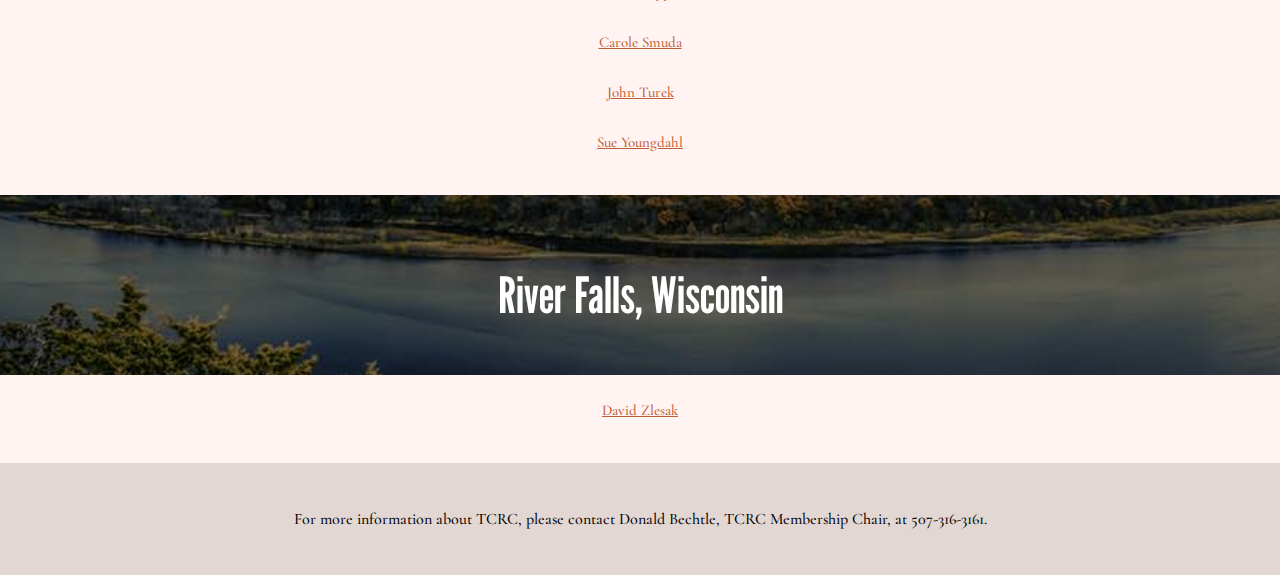
==== commit cd999627: "Fix Spacing/gaps; added footer" ====
--- a/membership-page.html
+++ b/membership-page.html
@@ -38,7 +38,7 @@
 <!-- top block section -->
 
 
-<!-- rose care hero image -->
+<!-- membership hero image -->
 
 <div class="hero-image-member">
         
@@ -48,13 +48,13 @@
       </div>
 
 <br>
-<!-- (above) rose care hero image -->
+<!-- (above) membership hero image -->
 
 
 <div>
- <div class="center-toptext">
-        <p><b>Annual membership dues are $15 per primary member. Additional members from the same household/address are $2.50 each.</b>
-        </p>
+ <div class="bottom-homepage">
+        <h2>Annual membership dues are $15 per primary member. Additional members from the same household/address are $2.50 each.
+        <br> <a href="https://twincitiesrose.org/membership-information/2023-tcrc-membership-renewal/">Membership Form&nbsp;</a></h2>
  </div>
 
 
@@ -63,16 +63,18 @@
         </p> 
  </div>
 </div>
-
+<br>
 <!-- benefits list -->
  <div>
+        <div class="benefit-text">
         <h2>Benefits</h2>
-        <div class="container">
+        </div>
+        <div class="container-home">
 
  <div>
         <img src="assests/membership-fotos/Event-TCRC.png" alt="TCRC rose sale event." class="image">
 </div>
-        <div class="text">
+        <div class="text-home">
         <ol>
             <li>Stay informed with our rose club newsletter “Twin Cities Rosarian” via e-mail.
             </li>
@@ -89,6 +91,7 @@
         </div>
         </div>
  </div>
+<br>
 
 <!-- Consulting Rosarians -->
  <div class="consult-rose">
@@ -163,9 +166,10 @@
 <br>
 </div>
 <!-- Ending section -->
- <div class="center-toptext">
-        <p>For more information about TCRC, please contact Donald Bechtle, TCRC Membership Chair, at 507-316-3161.</p>
-</div>
+<footer>
+        <p>For more information about TCRC, please contact Donald Bechtle, TCRC Membership Chair, at 507-316-3161.</p>    
+</footer>
+    
 
     </body>
 </html>
--- a/style.css
+++ b/style.css
@@ -1,6 +1,12 @@
 body {
     background-color: rgba(255, 244, 241, 1);
     margin: 0;
+}
+
+footer {
+  background-color: rgb(227, 215, 212);
+  padding: 20px;
+  text-align: center;
 }
 
 h1 {
@@ -36,7 +42,6 @@
     font-family: "Cormorant Garamond", serif;
     font-weight: 500;
     font-style: normal;
-    max-width: 460px;
     line-height: 200%;
     margin: 20px;
 }
@@ -59,18 +64,28 @@
     text-align: center;
 }
 
+
 .center-toptext {
     padding: 40px;
-}
-
-
-
-.container {
+    max-width: 900px;
+    margin-inline: auto;
+    text-align: left;
+}
+
+
+
+.container-home {
     display: flex;
     align-items: flex-start;
     justify-content: center;
-    padding: 20px;
+    padding: 2px 20px;
    }
+
+
+.text-home {
+  max-width: 460px;
+
+}
    
 .image {
     max-width: 100%;
@@ -80,13 +95,23 @@
    
 
 .bottom-homepage {
-    padding: 10px 20px 100px 20px;
-}
-
-
-
-
-
+    padding: 100px 20px 100px 20px;
+    max-width: 700px;
+    margin-inline: auto;
+
+}
+
+
+.benefit-text > h2 {
+  text-align: center;
+  font-size: 45px;
+  padding: 20px 50px 0px ;
+}
+
+.consult-rose > h2 {
+  padding-top: 150px;
+  font-size: 45px;
+}
    
 
 
@@ -179,9 +204,10 @@
     text-align: center;
     position: absolute;
     top: 50%;
-    left: 50%;
+    left: 77%;
     transform: translate(-50%, -50%);
     color: white;
+    width: 500px;
   }
   
   .hero-texthome button {
@@ -215,7 +241,7 @@
 
   /* rose care hero image */
 .hero-image-rosecare {
-    background-image: linear-gradient(rgba(255, 244, 241, 0),rgba(255, 244, 241, 0.674), rgba(255, 244, 241, 1)), url("assests/rose-care-hero.png");
+    background-image: linear-gradient(rgba(255, 244, 241, 0.042), rgba(255, 244, 241, 1)), url("assests/rose-care-hero.png");
     height: 100vh;
     background-position: center;
     background-repeat: no-repeat;
@@ -245,12 +271,12 @@
 
   /* membership hero image */
   .hero-image-member {
-    background-image: linear-gradient(rgba(64, 28, 20, 1), rgba(64, 28, 20, 0.741), rgba(64, 28, 20, 0)), url("assests/membership-fotos/membership-hero.png");
-    height: 20vh;
-    background-position: center;
-    background-repeat: no-repeat;
-    background-size: cover;
-    position: relative;
+      background-image: linear-gradient(rgba(0, 0, 0, 0.5), rgba(0, 0, 0, 0.5)), url("assests/membership-fotos/membership-hero.png");
+      height: 20vh;
+      background-position: center;
+      background-repeat: no-repeat;
+      background-size: cover;
+      position: relative;
   }
   
   .hero-text-member {
@@ -260,7 +286,10 @@
     left: 50%;
     transform: translate(-50%, -50%);
     color: white;
-    
+  }
+
+  .hero-text-member > h1 {
+    line-height: 60px;
   }
 
   /* (above) membership hero image */
@@ -268,7 +297,9 @@
 
 
   .consult-rose {
-    p{font-size: 15px; }
+    p{font-size: 15px; 
+    text-align: center;
+    }
     
   }
 
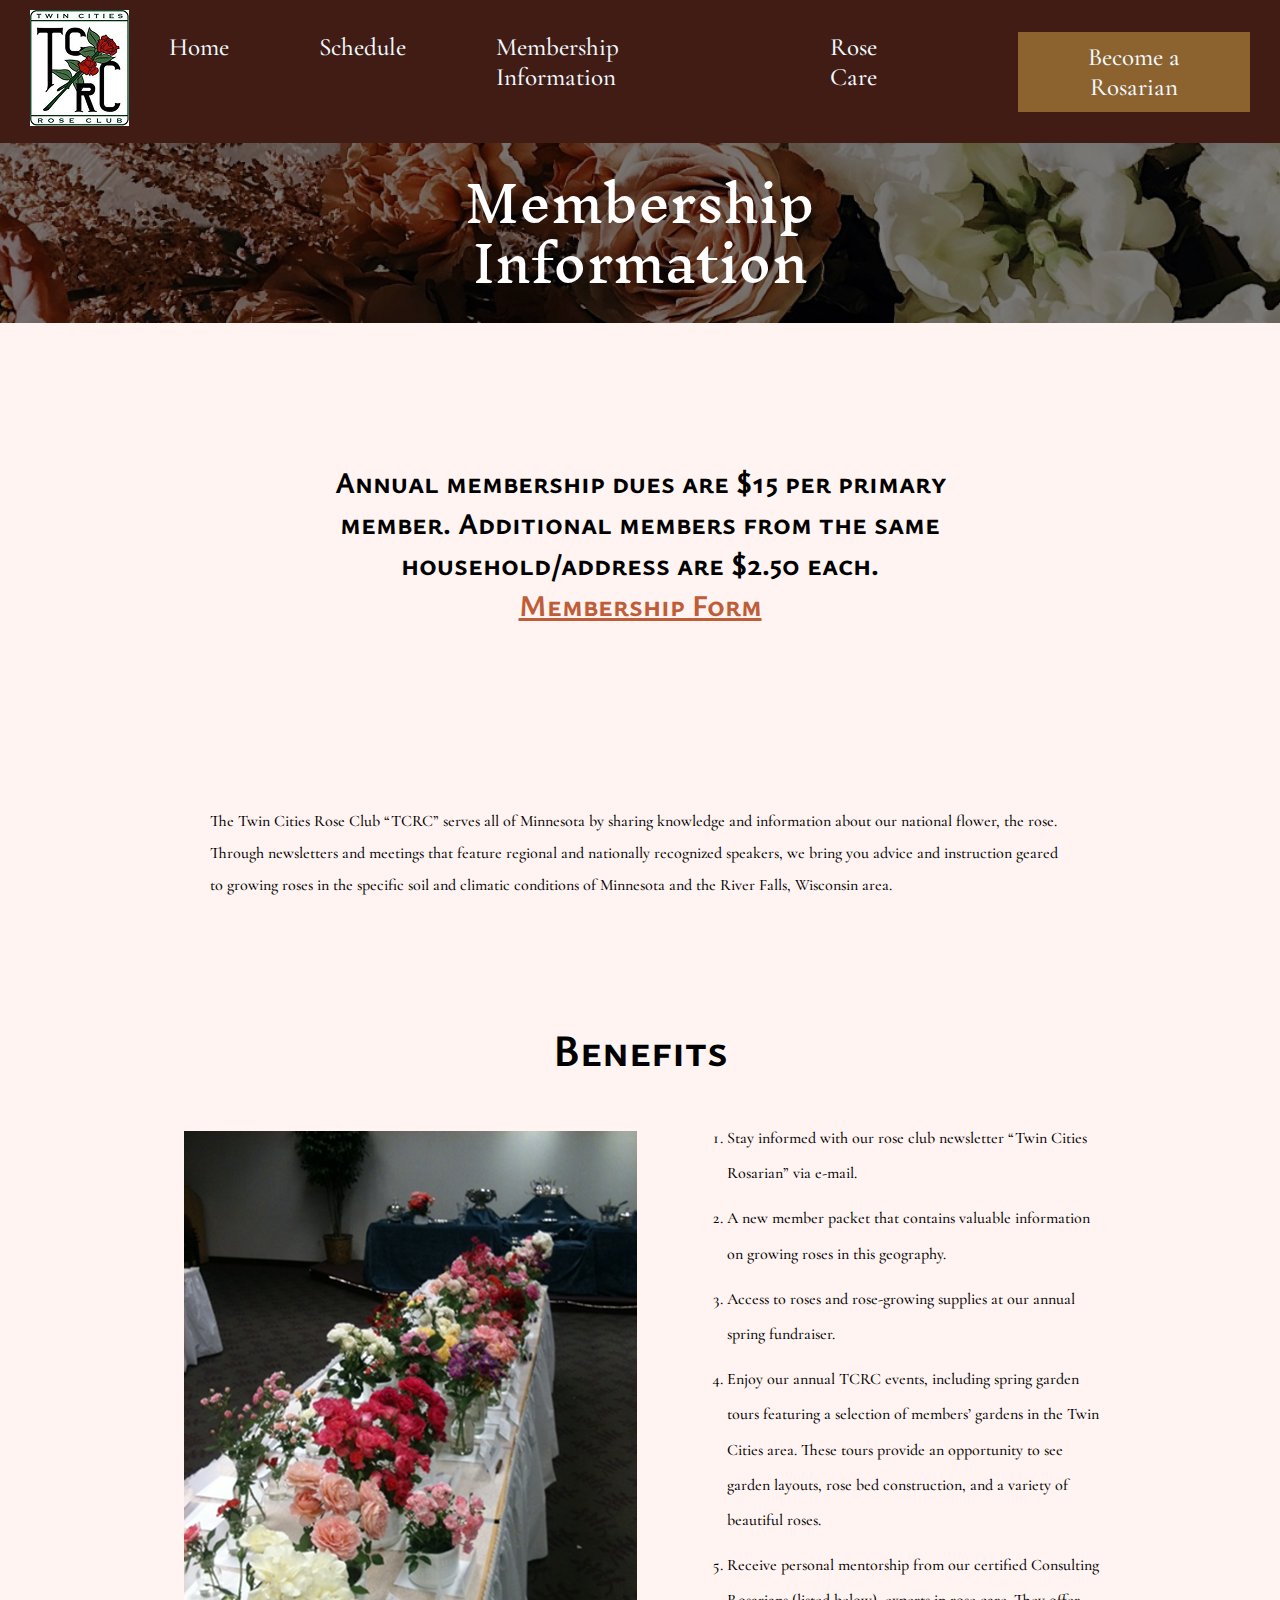
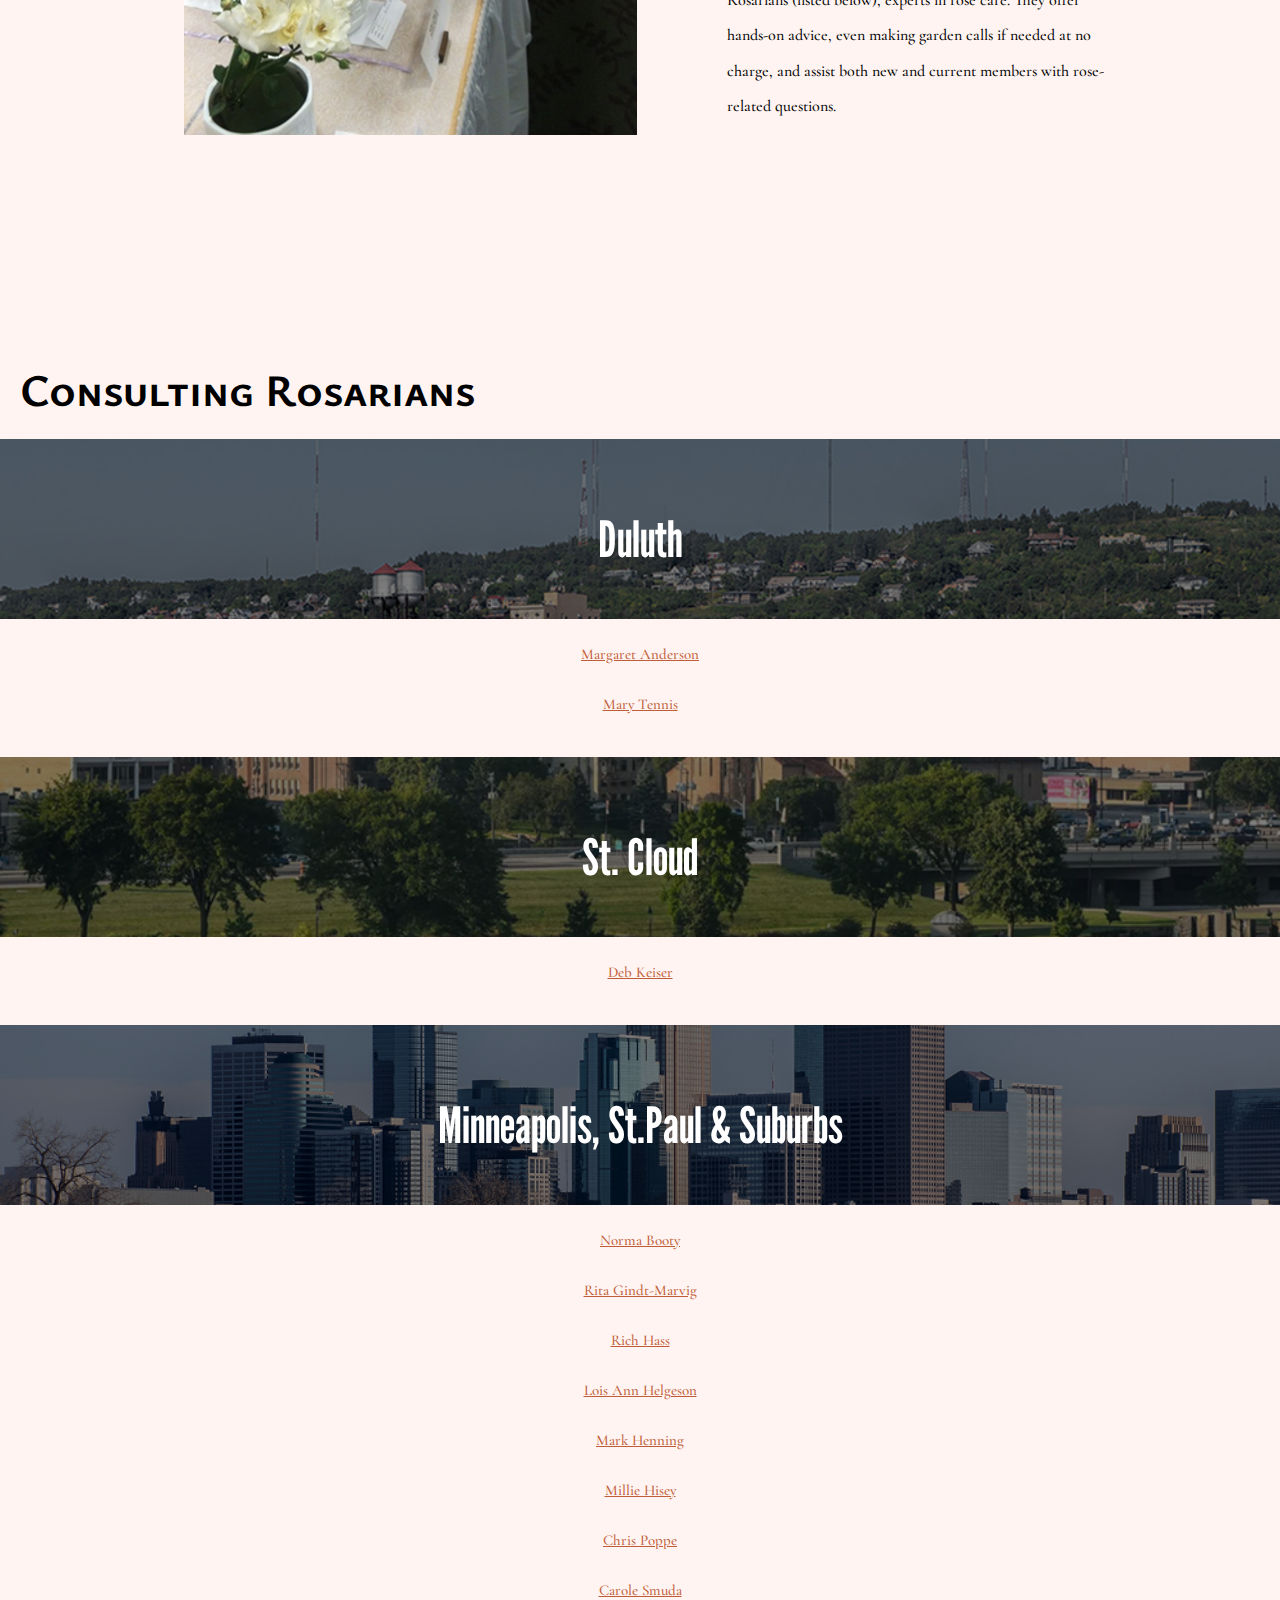
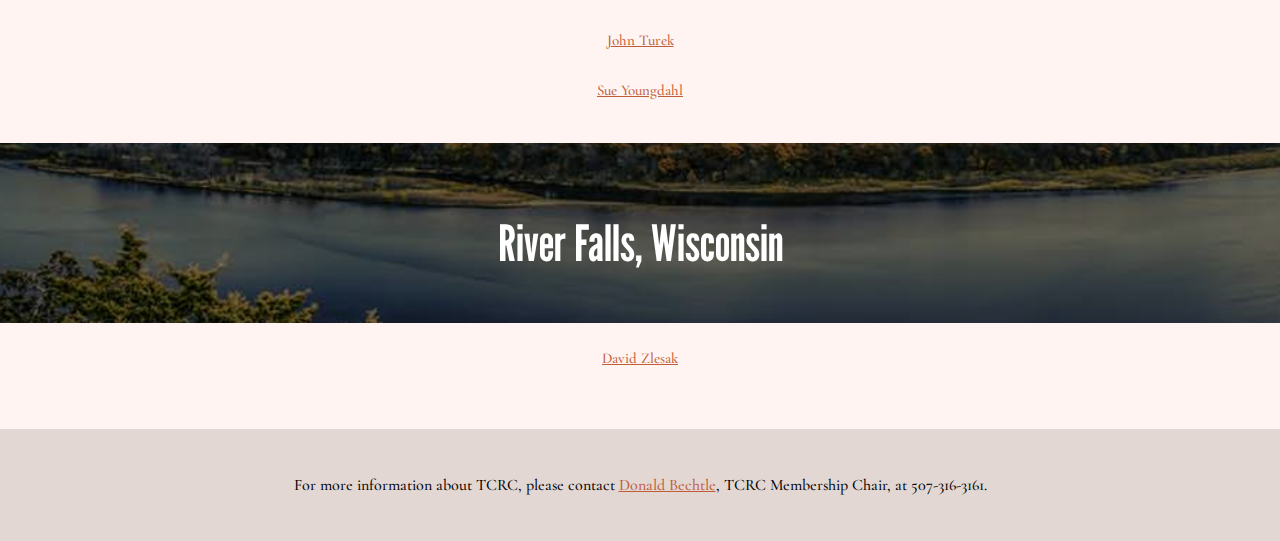
==== commit 78250103: "More photos in Rose Care & other" ====
--- a/membership-page.html
+++ b/membership-page.html
@@ -54,7 +54,7 @@
 <div>
  <div class="bottom-homepage">
         <h2>Annual membership dues are $15 per primary member. Additional members from the same household/address are $2.50 each.
-        <br> <a href="https://twincitiesrose.org/membership-information/2023-tcrc-membership-renewal/">Membership Form&nbsp;</a></h2>
+        <br> <a href="https://twincitiesrose.org/wp-content/uploads/2025/01/Single-Membership-Form-2025.pdf">Membership Form</a></h2>
  </div>
 
 
@@ -69,12 +69,12 @@
         <div class="benefit-text">
         <h2>Benefits</h2>
         </div>
-        <div class="container-home">
+        <div class="container-benefit">
 
  <div>
         <img src="assests/membership-fotos/Event-TCRC.png" alt="TCRC rose sale event." class="image">
 </div>
-        <div class="text-home">
+        <div class="text-benefit">
         <ol>
             <li>Stay informed with our rose club newsletter “Twin Cities Rosarian” via e-mail.
             </li>
@@ -121,7 +121,7 @@
 </div>
 
         <p><a href="mailto:dkeiser@charter.net">Deb Keiser</a></p>
-        <!-- insert photo -->
+        <!-- break -->
 
 <br>
 
@@ -132,25 +132,25 @@
 </div>
 
         <p><a href="mailto:applerose44@hotmail.com">Norma Booty</a></p>
-        <!-- insert photo -->
+        <!-- break -->
         <p><a href="mailto:ritagmhort@gmail.com">Rita Gindt-Marvig</a></p>
-        <!-- insert photo -->
+        <!-- break -->
         <p><a href="mailto:Herrosen716@aol.com">Rich Hass</a></p>
-        <!-- insert photo -->
+        <!-- break -->
         <p><a href="mailto:helge006@umn.edu">Lois Ann Helgeson</a></p>
-        <!-- insert photo -->
+        <!-- break -->
         <p><a href="mailto:mark.d.henning@gmail.com">Mark Henning</a></p>
-        <!-- insert photo -->
+        <!-- break -->
         <p><a href="mailto:roseranch1@juno.com">Millie Hisey</a></p>
-        <!-- insert photo -->
+        <!-- break -->
         <p><a href="mailto:chpop001@gmail.com">Chris Poppe</a></p>
-        <!-- insert photo -->
+        <!-- break -->
         <p><a href="mailto:cs4roses@comcast.net">Carole Smuda</a></p>
-        <!-- insert photo -->
+        <!-- break -->
         <p><a href="mailto:onehundreroses@frontier.com">John Turek</a></p>
-        <!-- insert photo -->
+        <!-- break -->
         <p><a href="mailto:syounga@pressenter.com">Sue Youngdahl</a></p>
-        <!-- insert photo -->
+        <!-- break -->
 
 <br>
 
@@ -161,13 +161,14 @@
         </div>
 </div>
         <p><a href="mailto:zlesak@rocketmail.com">David Zlesak</a></p>
-        <!-- insert photo -->
+        <!-- break -->
  </div>
+<br>
 <br>
 </div>
 <!-- Ending section -->
 <footer>
-        <p>For more information about TCRC, please contact Donald Bechtle, TCRC Membership Chair, at 507-316-3161.</p>    
+        <p>For more information about TCRC, please contact <a href= "mailto:dbechtle@gmail.com">Donald Bechtle</a>, TCRC Membership Chair, at 507-316-3161.</p>    
 </footer>
     
 
--- a/style.css
+++ b/style.css
@@ -2,6 +2,80 @@
     background-color: rgba(255, 244, 241, 1);
     margin: 0;
 }
+
+
+
+
+/* navagation */
+.nav {
+    font-family: "Cormorant Garamond", serif;
+    font-weight: 500;
+    font-style: normal;
+    display: flex;
+    flex-direction: row;
+    align-items: center;
+    background-color: rgba(64, 28, 20, 1);
+    justify-content: space-between;
+    padding: 10px 30px;
+
+    a {color: aliceblue;}
+    font-size: 25px;
+    
+}
+
+
+
+.nav-logo {
+    justify-content: flex-start;
+    padding-right: 40px;
+}
+
+.nav-text {
+    display:flex;
+    justify-content: flex-end;
+    gap: 90px;
+    a{text-decoration: none;}
+}
+/* (above) navagation */
+
+
+
+
+
+/* button on nav*/
+.nav-text button {
+    display: flex;
+    flex-direction: row;
+    align-items: center;
+    font-family: "Cormorant Garamond", serif;
+    font-weight: 500;
+    font-style: normal;
+    font-size: 25px;
+    border: none;
+    outline: 0;
+    display: inline-block;
+    padding: 10px 25px;
+    a {color: aliceblue; text-decoration: none;}
+    background-color: rgba(140, 98, 46, 1);
+    text-align: center;
+    cursor: pointer;
+  }
+
+  
+.nav-text button:hover {
+    display: flex;
+    flex-direction: row;
+    align-items: center;
+    font-family: "Cormorant Garamond", serif;
+    font-weight: 500;
+    font-style: normal;
+    font-size: 25px;
+    background-color: rgb(229, 196, 196);
+    a {color: black; text-decoration: none;}
+  }
+  /* (above) button on nav */
+
+
 
 footer {
   background-color: rgb(227, 215, 212);
@@ -48,7 +122,7 @@
 a{color:rgba(191, 93, 57, 1)}
 
 ol {
-  line-height: 2.5;
+  line-height: 2.2;
 }
 
 
@@ -86,6 +160,36 @@
   max-width: 460px;
 
 }
+
+
+.container-benefit {
+  display: flex;
+  align-items: flex-start;
+  justify-content: center;
+  padding: 2px 20px;
+ }
+
+
+.text-benefit {
+max-width: 460px;
+}
+
+hr {
+  border-bottom: 5px solid  rgba(64, 28, 20, 0.018);
+  max-width: 80%;
+  margin-top: 0;
+  margin-bottom: 100px;
+  
+}
+
+.rose-emoji {
+  text-align: center;
+  margin: 100px;
+}
+
+
+
+
    
 .image {
     max-width: 100%;
@@ -113,74 +217,6 @@
   font-size: 45px;
 }
    
-
-
-/* navagation */
-.nav {
-    font-family: "Cormorant Garamond", serif;
-    font-weight: 500;
-    font-style: normal;
-    display: flex;
-    flex-direction: row;
-    align-items: center;
-    background-color: rgba(64, 28, 20, 1);
-    justify-content: space-between;
-    padding: 10px 30px;
-    a {color: aliceblue;}
-    font-size: 25px;
-
-    
-}
-
-.nav-logo {
-    justify-content: flex-start;
-    padding-right: 40px;
-}
-
-.nav-text {
-    display:flex;
-    justify-content: flex-end;
-    gap: 90px;
-    a{text-decoration: none;}
-}
-/* (above) navagation */
-
-
-
-
-
-/* button on nav*/
-.nav-text button {
-    display: flex;
-    flex-direction: row;
-    align-items: center;
-    font-family: "Cormorant Garamond", serif;
-    font-weight: 500;
-    font-style: normal;
-    font-size: 25px;
-    border: none;
-    outline: 0;
-    display: inline-block;
-    padding: 10px 25px;
-    a {color: aliceblue; text-decoration: none;}
-    background-color: rgba(140, 98, 46, 1);
-    text-align: center;
-    cursor: pointer;
-  }
-
-  
-.nav-text button:hover {
-    display: flex;
-    flex-direction: row;
-    align-items: center;
-    font-family: "Cormorant Garamond", serif;
-    font-weight: 500;
-    font-style: normal;
-    font-size: 25px;
-    background-color: rgb(229, 196, 196);
-    a {color: black; text-decoration: none;}
-  }
-  /* (above) button on nav */
 
 
 
@@ -266,6 +302,7 @@
     flex-direction: row;
     padding: 0px 20px 90px 20px;
     gap: 20px;
+    justify-content: space-evenly;
 }
 
 
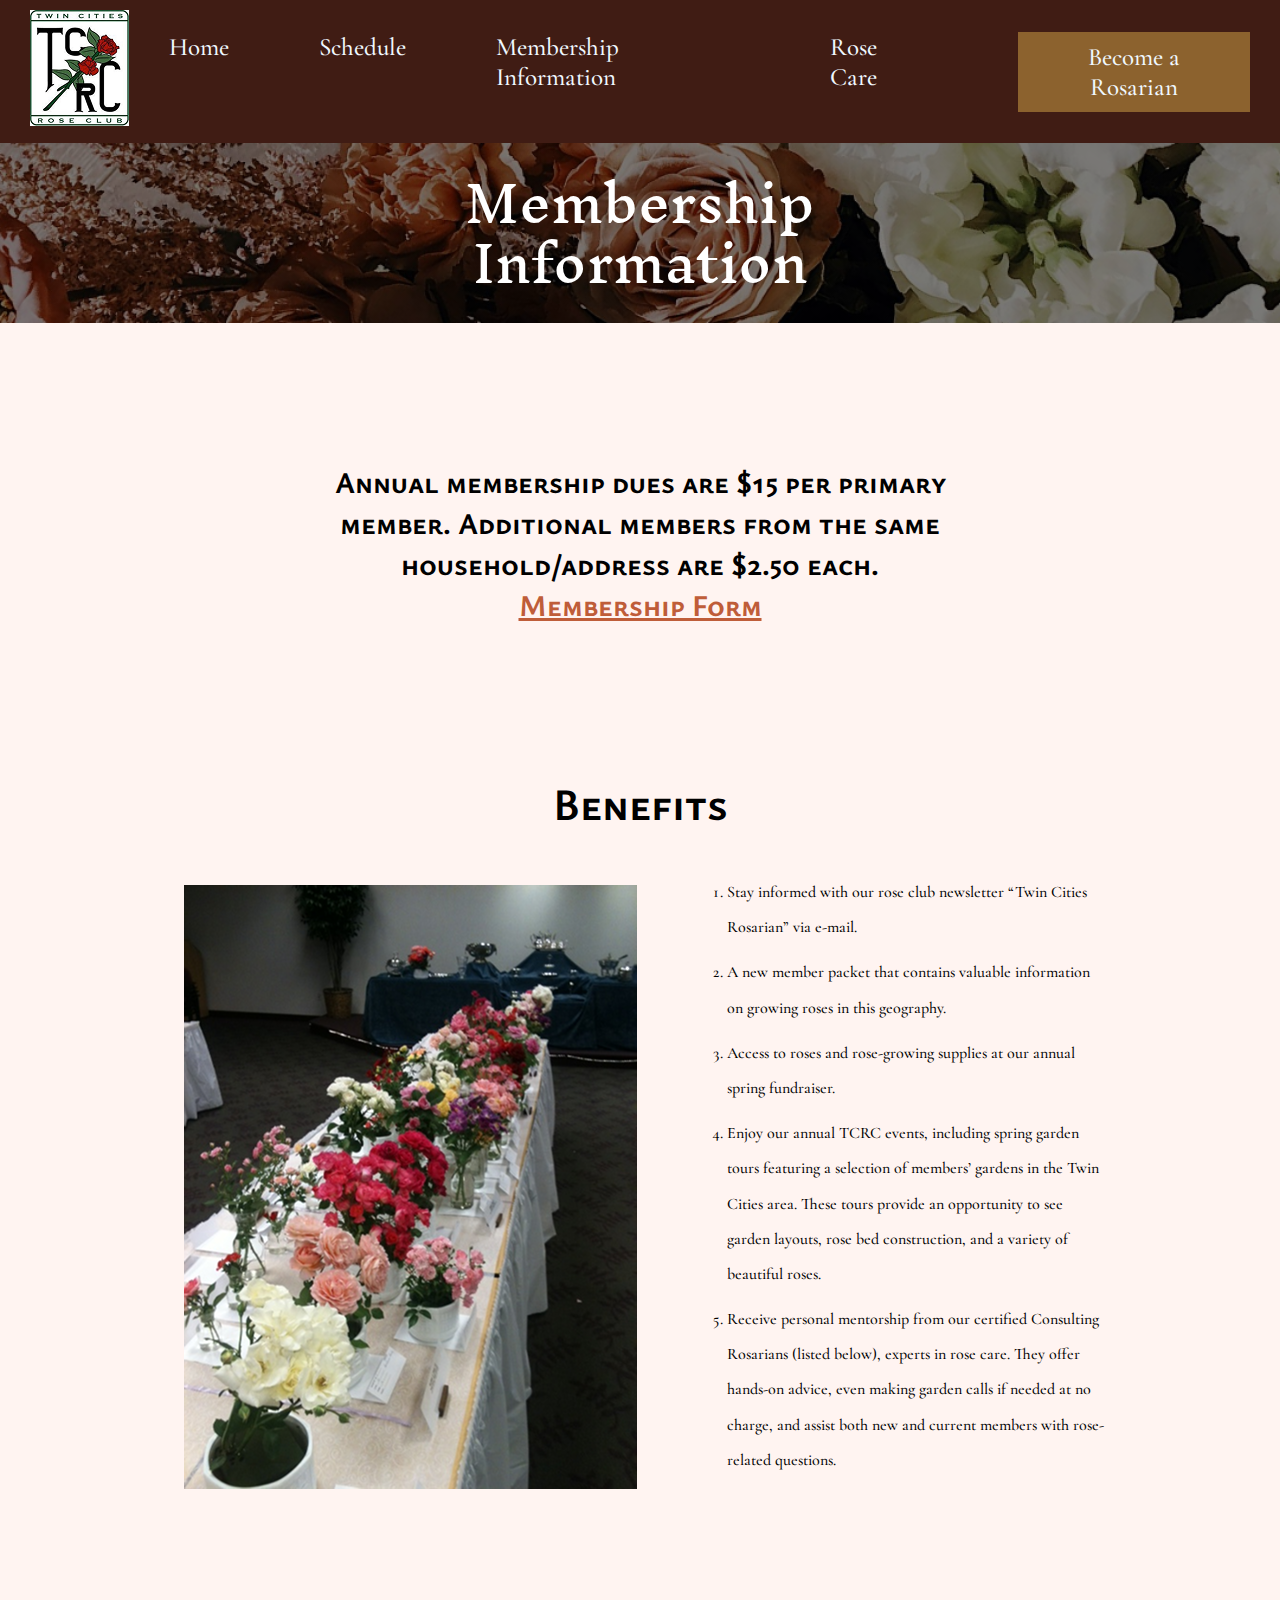
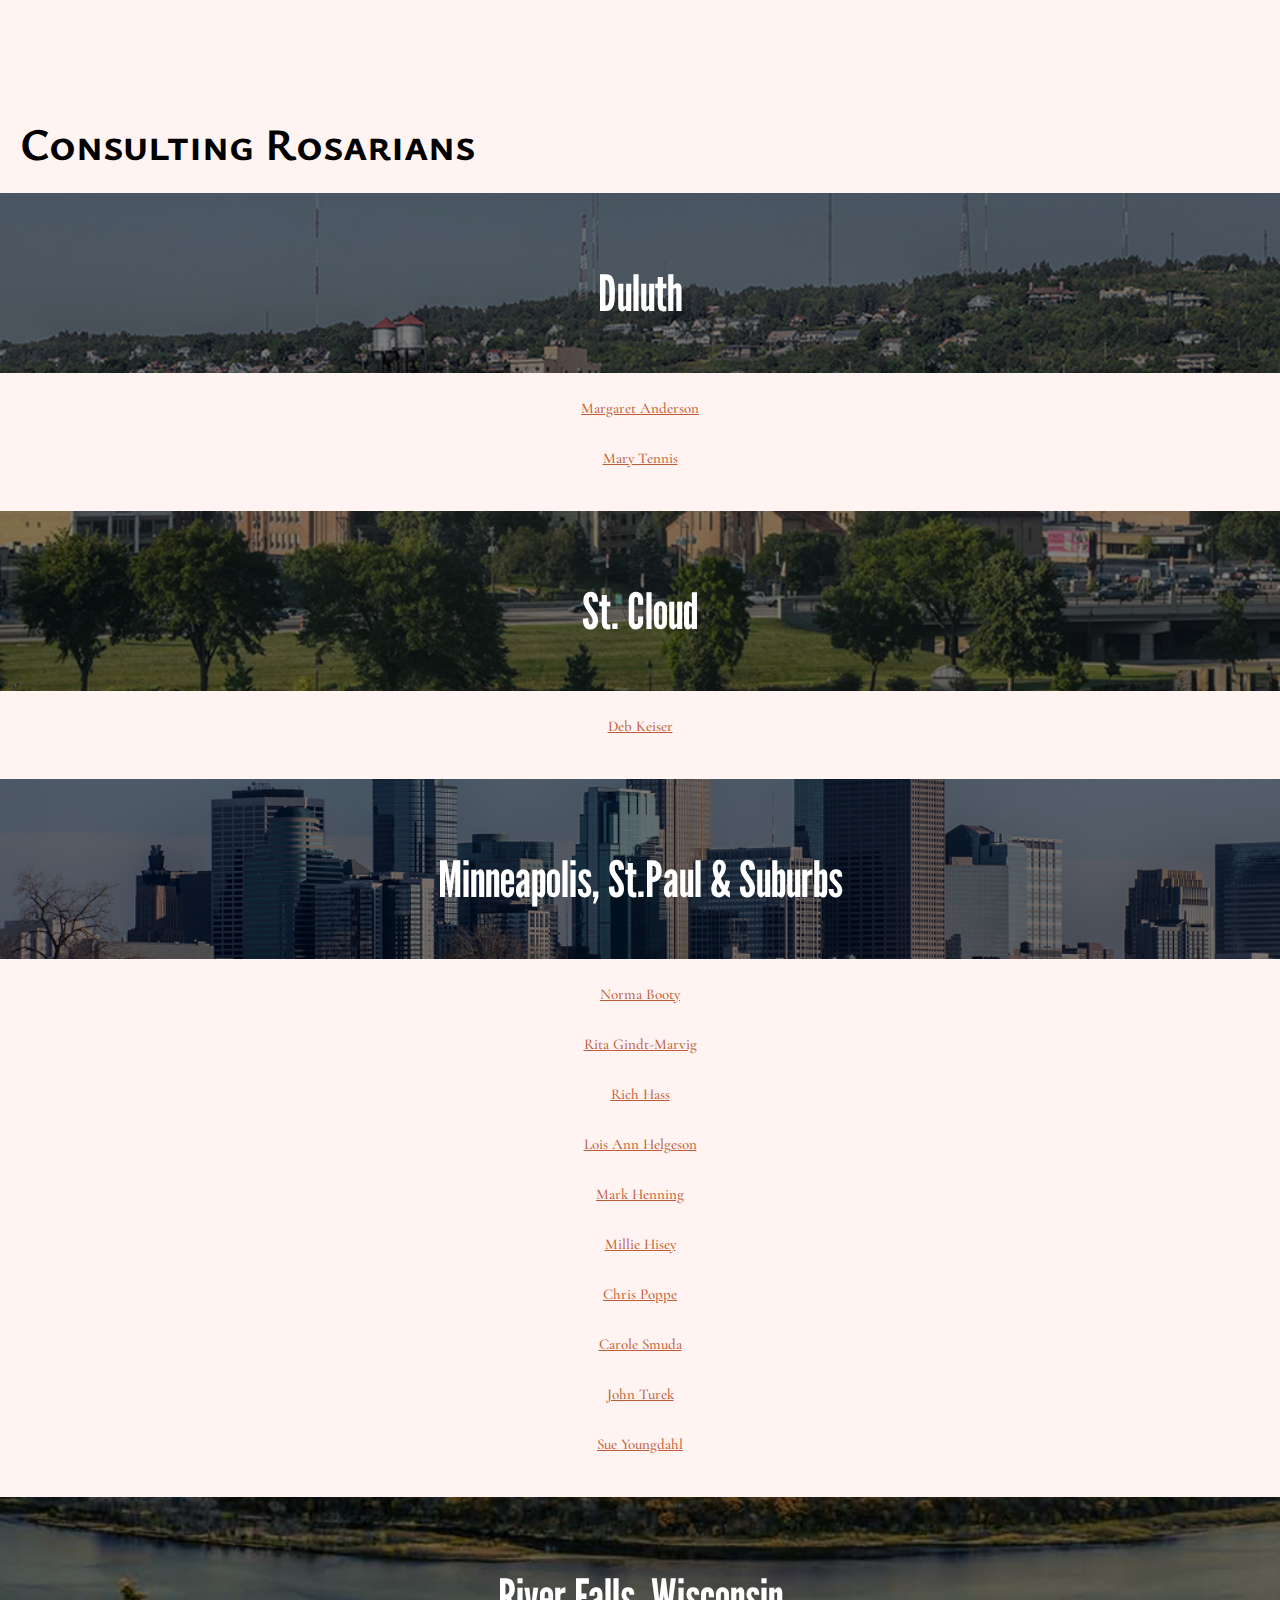
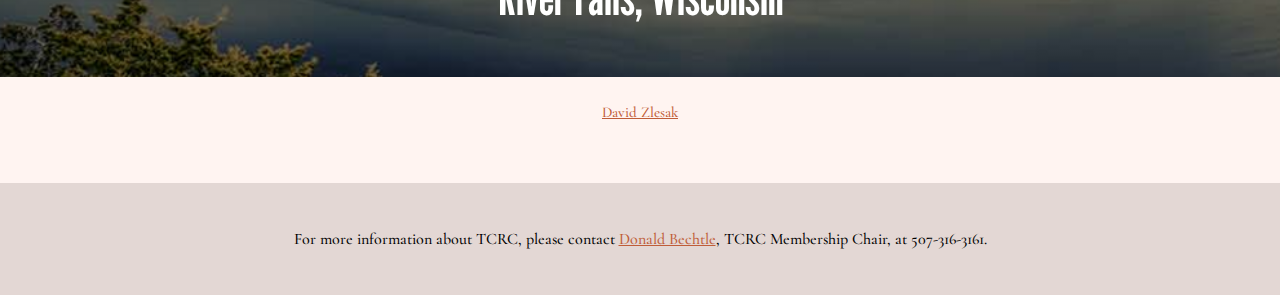
==== commit 98799b68: "Adjustment of top/intro text" ====
--- a/membership-page.html
+++ b/membership-page.html
@@ -55,12 +55,6 @@
  <div class="bottom-homepage">
         <h2>Annual membership dues are $15 per primary member. Additional members from the same household/address are $2.50 each.
         <br> <a href="https://twincitiesrose.org/wp-content/uploads/2025/01/Single-Membership-Form-2025.pdf">Membership Form</a></h2>
- </div>
-
-
-<div class="center-toptext">
-        <p>The Twin Cities Rose Club “TCRC” serves all of Minnesota by sharing knowledge and information about our national flower, the rose. Through newsletters and meetings that feature regional and nationally recognized speakers, we bring you advice and instruction geared to growing roses in the specific soil and climatic conditions of Minnesota and the River Falls, Wisconsin area.
-        </p> 
  </div>
 </div>
 <br>
--- a/style.css
+++ b/style.css
@@ -107,7 +107,6 @@
     "wdth" 100;
     font-size: 24px;
     margin: 20px 20px 0px 20px;
-
 }
 
 
@@ -145,6 +144,17 @@
     margin-inline: auto;
     text-align: left;
 }
+
+
+.center-toptext-home{
+  display: flex;
+  justify-content: center;
+  text-align: center;
+  padding: 40px;
+  max-width: 900px;
+  margin-inline: auto;
+}
+
 
 
 
@@ -195,11 +205,12 @@
     max-width: 100%;
     height: auto;
      padding: 30px;
+     
    }
    
 
 .bottom-homepage {
-    padding: 100px 20px 100px 20px;
+    padding: 100px 20px 70px 20px;
     max-width: 700px;
     margin-inline: auto;
 
@@ -303,6 +314,7 @@
     padding: 0px 20px 90px 20px;
     gap: 20px;
     justify-content: space-evenly;
+    
 }
 
 
